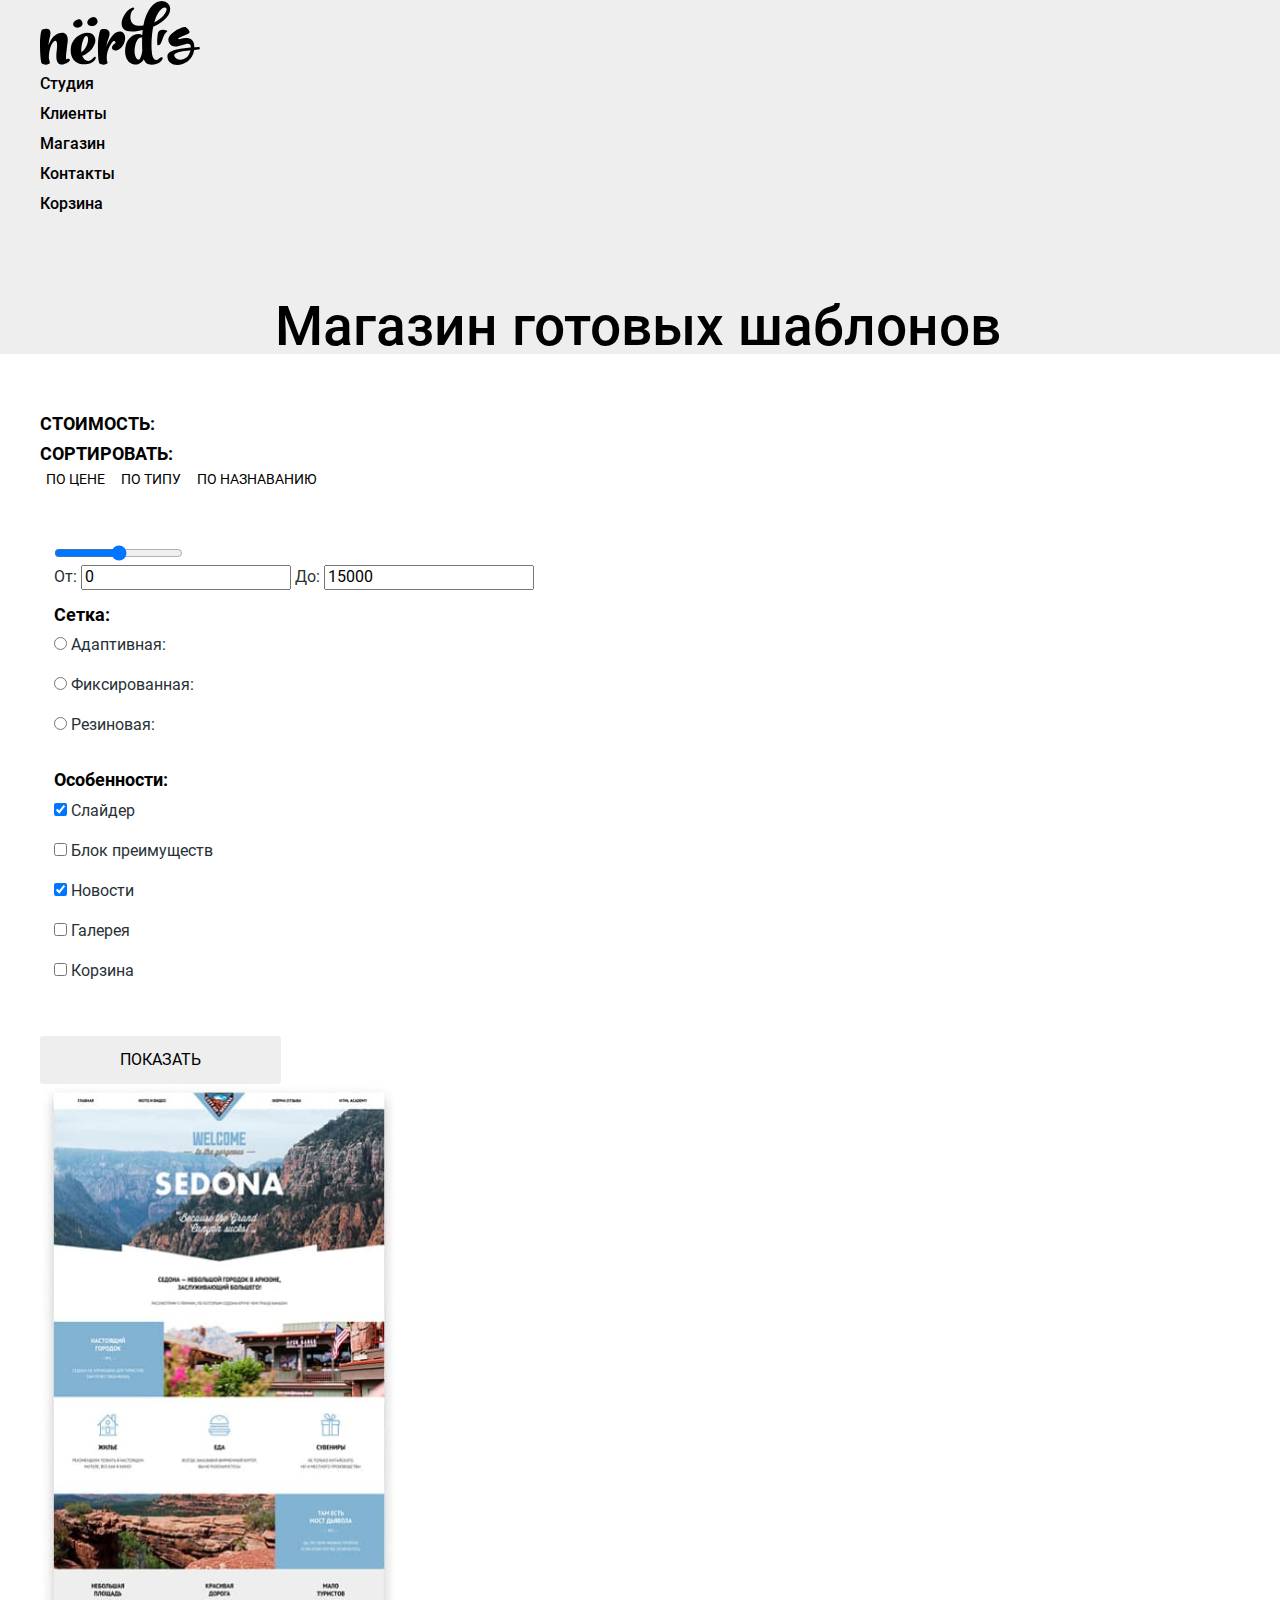
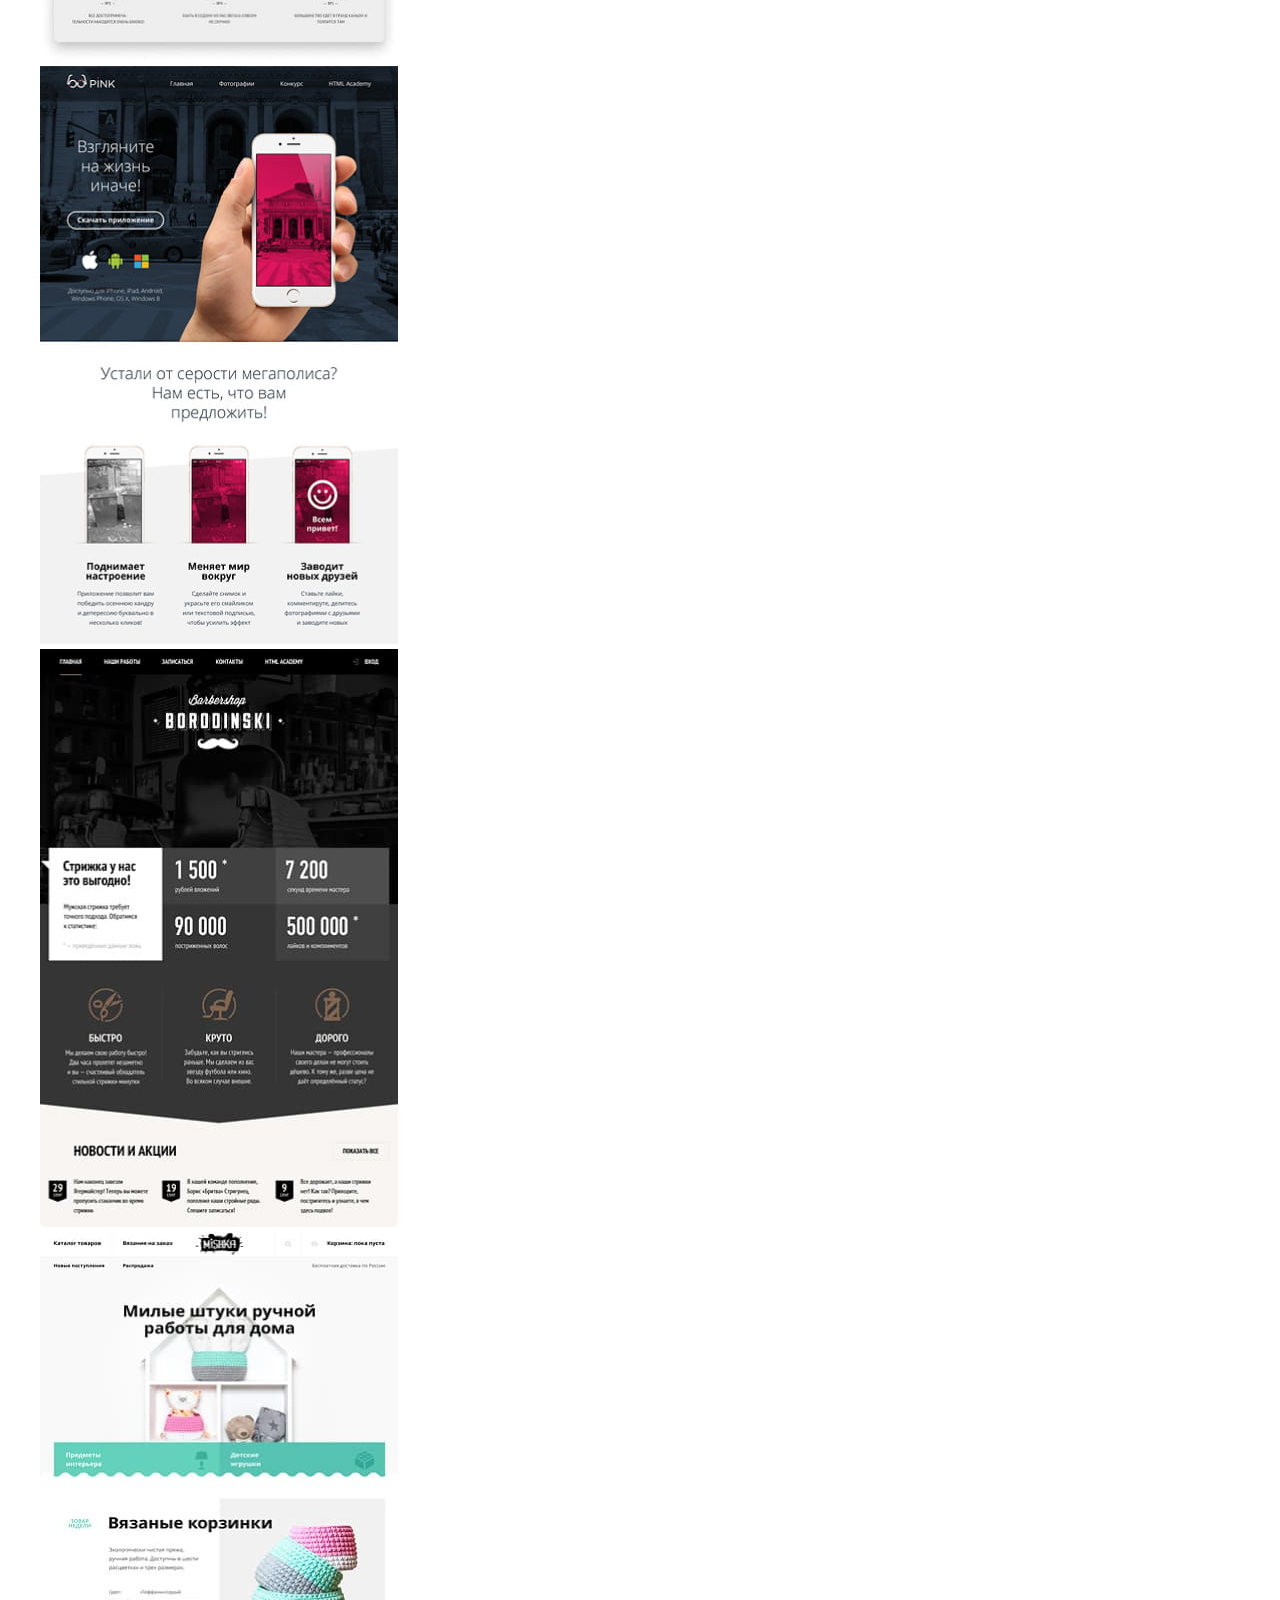
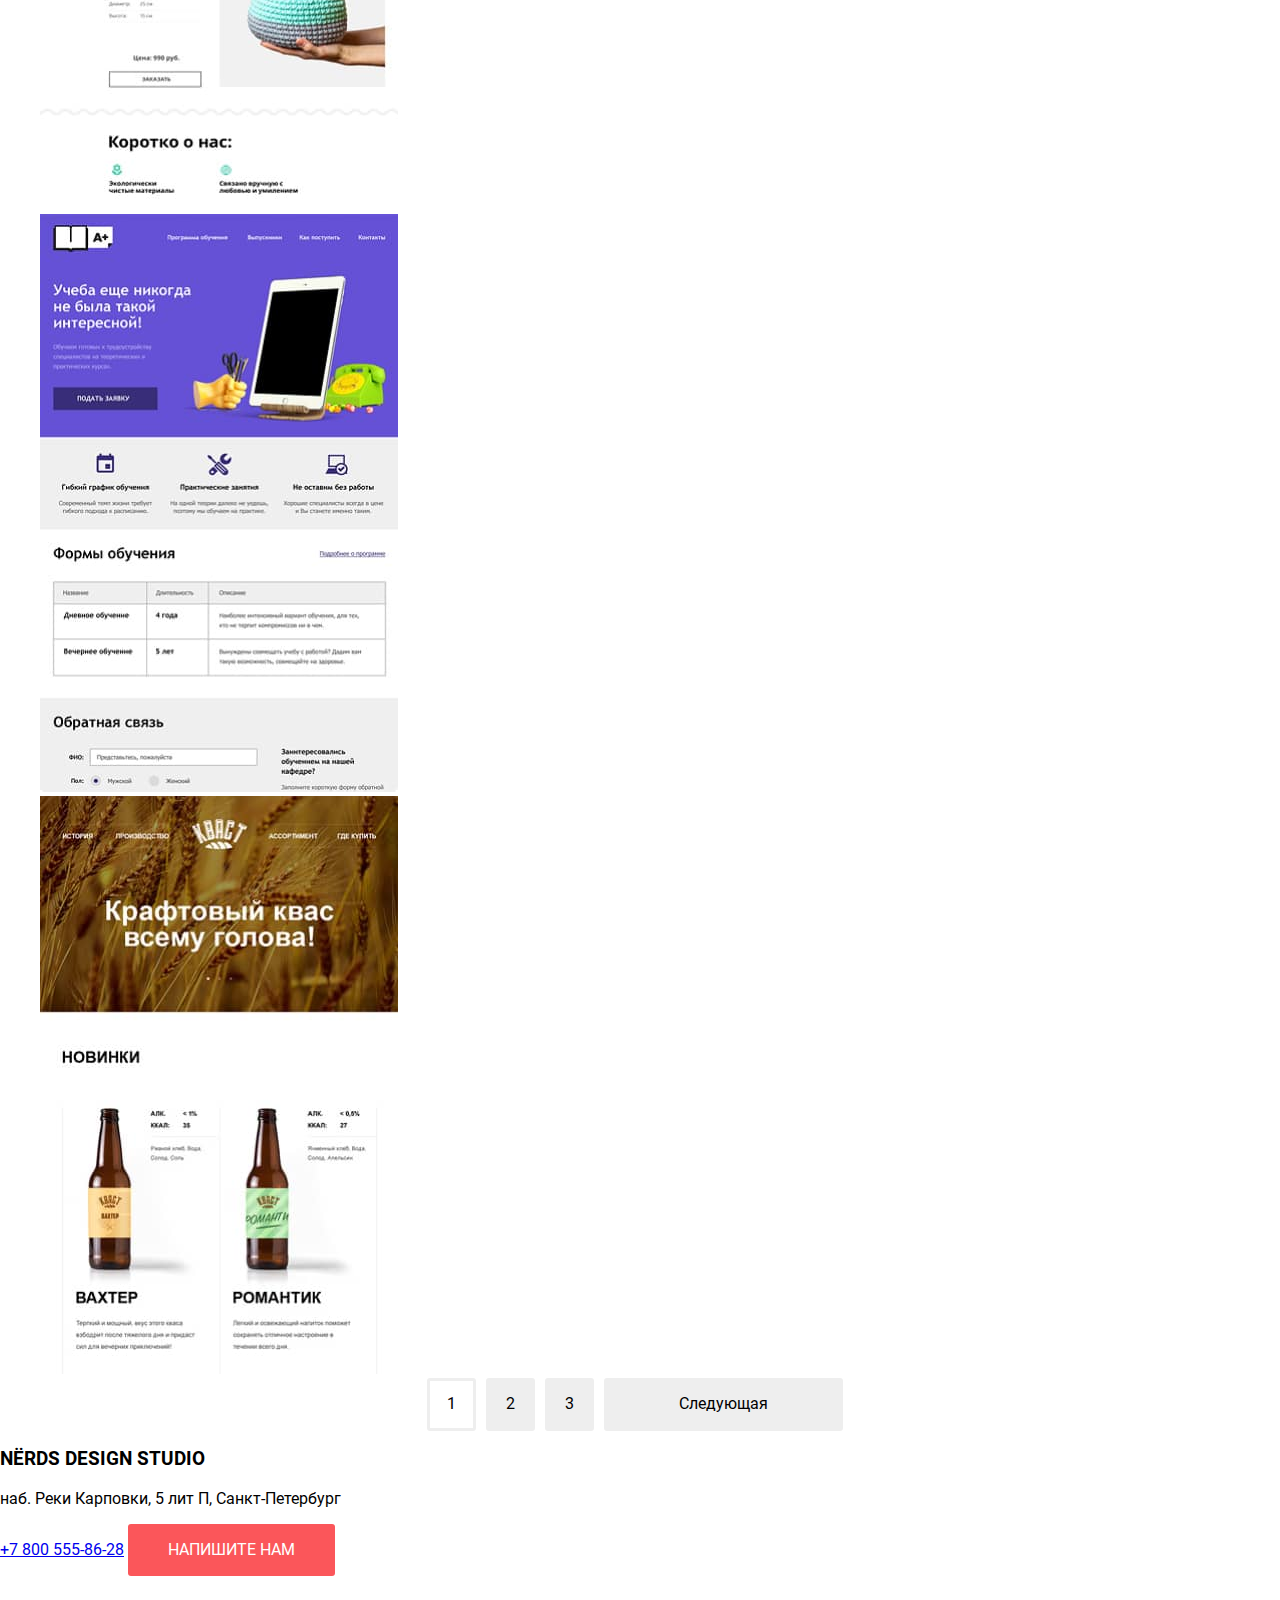
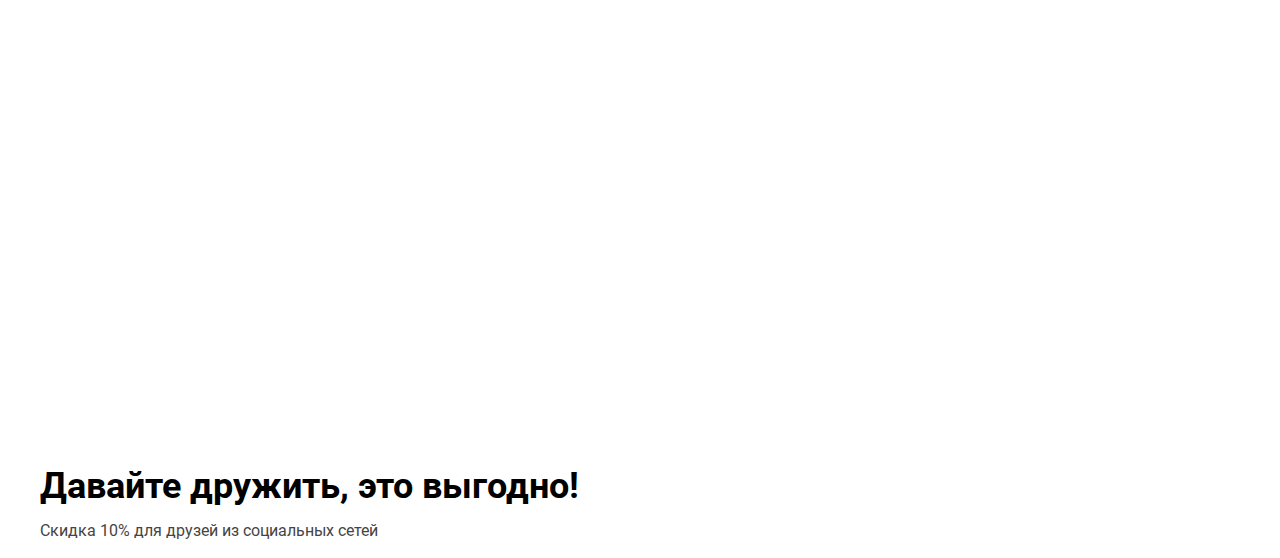
==== catalog.html @ 7209aca7 "коректировки v4.1 )))" ====
<!DOCTYPE html>
<html lang="ru" class="page">

<head>
  <meta charset="utf-8">
  <title>HTML Academy: Нёрдс</title>
  <link rel="icon" href="favicon.ico">
  <link rel="icon" href="favicon/icon.svg" type="image/svg+xml">
  <link rel="apple-touch-icon" href="favicon/favicon-180.png">
  <link rel="manifest" href="manifest.webmanifest">

  <link rel="preconnect" href="https://fonts.gstatic.com">
  <link rel="stylesheet" href="css/normalize.css">
  <link rel="stylesheet" href="css/style.css">
</head>

<body class="page-body">
  <header class="page-header">
    <section class="header-wrapper wrapper">
      <a href="index.html" class="header-logo"><img src="img/nerds-logo.svg" alt="Логотип Нердс" width="160"
          height="65"></a>
      <nav class="nav-wrapper">
        <ul class="nav-list">
          <li class="nav-item"><a href="#">Студия</a></li>
          <li class="nav-item"><a href="#">Клиенты</a></li>
          <li class="nav-item"><a href="#">Магазин</a></li>
          <li class="nav-item"><a href="#">Контакты</a></li>
        </ul>
      </nav>
      <a href="#" class="basket-link">Корзина</a>
    </section>

    <!--//!header-title-->
    <div class="header-title-wrapper">
      <h1 class="header-title">Магазин готовых шаблонов</h1>
    </div>
  </header>
  <main>
    <!--//!catalog-wrapper-->
    <div class="catalog-wrapper wrapper">
      <!--//!sort-header-wrapper-->
      <section class="sort-header-wrapper">
        <ul class="sort-header-list">
          <li class="sort-header-item">
            <h3 class="sort-filter-title filter-title">Стоимость:</h3>
          </li>
          <li class="sort-header-item">
            <h3 class="sort-filter-title">Сортировать:</h3>
          </li>
          <li class="sort-header-item">
          <li class="sort-header-item">
            <button type="button" class="sort-button">По цене</button>
            <button type="button" class="sort-button">По типу</button>
            <button type="button" class="sort-button">По назнаванию</button>
            <button class="button sort-button-down" type="button"></button>
            <button class="button sort-button-up" type="button"></button>
          </li>
          </li>
        </ul>
      </section>
      <!--//!sort-wrapper-->

      <section class="sort-wrapper">
        <form class="sort-form" action="https://echo.htmlacademy.ru" method="GET">
          <fieldset>
            <ul class="range-list">
              <li class="range-item">
                <label for="price-range-id"></label>
                <input type="range" name="price-range" id="price-range-id">
              </li>
              <li class="range-item">
                <div class="price-range-wrapper">
                  <label for="price-range-min">От:</label>
                  <input type="number" name="price-range" id="price-range-min" value="0">
                  <label for="price-range-max">До:</label>
                  <input type="number" name="price-range" id="price-range-max" value="15000">
                </div>
              </li>
            </ul>
          </fieldset>

          <fieldset>
            <legend class="filter-title">
              Сетка:
            </legend>
            <ul class="net-radio-list">
              <li class="net-radio-item">
                <input type="radio" name="radio-net" id="radio-adaptive">
                <label for="radio-adaptive">Адаптивная:</label>
              </li>
              <li class="net-radio-item">
                <input type="radio" name="radio-net" id="radio-fix">
                <label for="radio-fix">Фиксированная:</label>
              </li>
              <li class="net-radio-item">
                <input type="radio" name="radio-net" id="radio-gum">
                <label for="radio-gum">Резиновая:</label>
              </li>
            </ul>
          </fieldset>

          <fieldset>

            <legend class="filter-title">
              Особенности:
            </legend>

            <ul class="features-checkbox-list">
              <li class="features-checkbox-item">
                <input type="checkbox" name="checkbox-slider" id="checkbox-slider-id" checked>
                <label for="checkbox-slider-id">Слайдер</label>
              </li>
              <li class="features-checkbox-item">
                <input type="checkbox" name="checkbox-advantage" id="checkbox-advantage-id">
                <label for="checkbox-advantage-id">Блок преимуществ</label>
              </li>

              <li class="features-checkbox-item">
                <input type="checkbox" name="checkbox-news" id="checkbox-news-id" checked>
                <label for="checkbox-news-id">Новости</label>
              </li>
              <li class="features-checkbox-item">
                <input type="checkbox" name="checkbox-gallery" id="checkbox-gallery-id">
                <label for="checkbox-gallery-id">Галерея</label>
              </li>
              <li class="features-checkbox-item">
                <input type="checkbox" name="checkbox" id="checkbox-id">
                <label for="checkbox-id">Корзина</label>
              </li>
            </ul>
          </fieldset>

          <button type="submit" class="button button--gray view-button">Показать</button>

        </form>
      </section>
      <!--//!result-wrapper-->
      <section class="result-wrapper">
        <ul class="result-list">
          <li class="result-item"><a href="#" class="result-link"><img src="img/sedona-result-1.jpg" width="358"
                height="578" alt="Седона Сайт по бронированию"></a></li>
          <li class="result-item"><a href="#" class="result-link"><img src="img/pink-result-2.jpg" width="358"
                height="578" alt="Pink турагентство"></a></li>
          <li class="result-item"><a href="#" class="result-link"><img src="img/barbershop-result-3.jpg" width="358"
                height="578" alt="Бородинский Барбершоп"></a></li>
          <li class="result-item"><a href="#" class="result-link"><img src="img/mishka-result-4.jpg" width="358"
                height="578" alt="Mishka  вышивка"></a></li>
          <li class="result-item"><a href="#" class="result-link"><img src="img/learn-result-5.jpg" width="358"
                height="578" alt=" обучение"></a></li>
          <li class="result-item"><a href="#" class="result-link"><img src="img/kvas-result-6.jpg" width="358"
                height="578" alt="Ржаной квас"></a></li>
        </ul>
      </section>
      <!--//!page-wrapper-->
      <section class="page-wrapper">
        <ul class="page-list">
          <li class="page-item"><a class="page-link page-link--active">1</a></li>
          <li class="page-item"><a href="#" class="page-link">2</a></li>
          <li class="page-item"><a href="#" class="page-link">3</a></li>
          <li class="page-item"><a href="#" class="page-link page-link--next">Следующая</a></li>
        </ul>
      </section>
    </div>
  </main>
  <footer>
    <!--//!map-->
    <div class="map-wrapper">
      <div class="map-address">
        <h3 class="address-title">NЁRDS DESIGN STUDIO</h3>
        <p class="address-txt">наб. Реки Карповки, 5 лит П, Санкт-Петербург</p>
        <a href="tel:+78005558628">+7 800 555-86-28</a>
        <button class="button button--red address-button" type="button">Напишите нам</button>
      </div>
      <iframe
        src="https://www.google.com/maps/embed?pb=!1m16!1m12!1m3!1d800.282252974584!2d30.315123580084485!3d59.968447937525745!2m3!1f0!2f0!3f0!3m2!1i1024!2i768!4f13.1!2m1!1z0L3QsNCxLiDQoNC10LrQuCDQmtCw0YDQv9C-0LLQutC4LCDigKg1INC70LjRgiDQnywg0KHQsNC90LrRgi3Qn9C10YLQtdGA0LHRg9GA0LM!5e0!3m2!1sru!2skz!4v1621783456047!5m2!1sru!2skz"
        width="1920" height="416" style="border:0;" allowfullscreen="" loading="lazy"></iframe>
    </div>
    <!--//!copyright-->
    <section class="copyright-wrapper wrapper">
      <ul class="copyright-list">
        <li class="copyright-item"><a href="#"><img src="img/vk.svg" alt="Vkontakte"></a></li>
        <li class="copyright-item"><a href="#"><img src="img/facebook.svg" alt="facebook"></a></li>
        <li class="copyright-item"><a href="#"><img src="img/instagram.svg" alt="instagram"></a></li>
      </ul>
      <div class="copyright-txt-wrapper">
        <p class="copyright-title">Давайте дружить, это выгодно!</p>
        <p class="copyright-txt">Скидка 10% для друзей из социальных сетей</p>
      </div>
    </section>
  </footer>
</body>

</html>
---- css/style.css ----
/*! Font */
@font-face {
  font-family: "Roboto";
  src: local("Roboto"),
    local("Roboto"),
    url(/fonts/roboto.woff2) format(woff2),
    url(/fonts/roboto.woff) format(woff);
  font-weight: 400;
  font-style: normal;
}

@font-face {
  font-family: "Roboto";
  src: local("Roboto"),
    local("Roboto"),
    url(/fonts/robotomedium.woff2) format(woff2),
    url(/fonts/robotomedium.woff) format(woff);
  font-weight: 500;
  font-style: normal;
}

@font-face {
  font-family: "Roboto";
  src: local("Roboto"),
    local("Roboto"),
    url(/fonts/robotobold.woff2) format(woff2),
    url(/fonts/robotobold.woff) format(woff);
  font-weight: 700;
  font-style: normal;
}

/*!Root*/
:root {
  /*!Background-color*/
  --main-bg-color: #ffffff;
  --header-bg-color: #eeeeee;
  --icon-bg-color: #e1e1e1;

  /*!Button-color*/
  --button-red: #FB565A;
  --button-green: #00CA74;
  --button-yellow: #EFC849;

  /*!Text-color*/
  --txt-black: #000000;
  --txt-darkgray: #283136;
  --txt-gray: #444444;
  --txt-white: #ffffff;

  /*!Font-size*/
  --general-font-size: 16px;

  /* --font-size-xxs: 14px; */
  --font-size14: 14px;

  /* --font-size-xs: 18px; */
  --font-size18: 18px;

  --font-size24: 24px;
  /* --font-size-m: 24px; */


  --font-size30: 30px;
  /* --font-size-l: 30px; */

  /* --font-size-xl: 36px; */
  --font-size36: 36px;

  /* --font-size-xxl: 45px; */
  --font-size45: 45px;

  /* --font-size-xxxl: 55px; */
  --font-size55: 55px;

}



/*! Button */
.button {
  font-size: var(--general-font-size);
  line-height: 18px;
  border-radius: 3px;
  border: 0;
  cursor: pointer;
  text-transform: uppercase;
  color: var(--txt-white);
  padding: 17px 40px;
  display: inline-block;
  text-decoration: none;
}

.button--red {
  background-color: var(--button-red);

}

.button--yellow {
  background-color: var(--button-yellow);
}

.button--green {
  background-color: var(--button-green);
}

.button--gray {
  background-color: var(--header-bg-color);
  color: var(--txt-black);

}

.sort-button-wrapper {
  display: flex;
  padding: 10px 0;
}

.sort-button-down {
  border: none;
  padding: 0;
  margin: 0;
  background: transparent;
}

.sort-button-up {
  border: none;
  padding: 0;
  margin: 0;
  background: transparent;
}


.page {
  color: var(--txt-black);
  font-family: "Roboto", "Arial", sans-serif;
  background-color: var(--main-bg-color);
}

/*!body*/
.page-body {
  padding: 0;
  margin: 0;
  font-size: var(--general-font-size);
}

/*!Шапка*/
ul {
  padding: 0;
  margin: 0;
  list-style: none;
}

.wrapper {
  width: 1200px;
  margin: 0 auto;
  padding: 0 20px;
}

.page-header {
  background-color: var(--header-bg-color);
}

.nav-item a,
.basket-link {
  color: var(--txt-black);
  text-decoration: none;
  font-size: inherit;
  font-weight: 500;
  line-height: 30px;
}

.basket-link {
  position: relative;
}

.invisible-title {
  position: absolute;
  clip: rect(0 0 0 0);
  width: 1px;
  height: 1px;
  margin: -1px;
}

.slider-wrapper {
  margin: 0 0 80px 0;
}

.slider-title {
  width: 540px;
  margin: 0 0 25px 0;
  padding: 0;
  font-size: var(--font-size55);
  font-weight: 500;
}

.slider-txt {
  margin: 0;
  margin-bottom: 40px;
  color: var(--txt-darkgray);
  line-height: 24px;
  font-weight: 400;
}

/*!Service (Услуги)*/
.service-wrapper {
  margin-bottom: 80px;
}

.service-title {
  text-transform: uppercase;
  width: 180px;
  margin: 0 0 15px 0;
  padding: 25px 0 0 0;
  font-size: var(--font-size24);
  font-weight: 700;
  line-height: 30px;

}

.service-txt {

  line-height: 24px;
  width: 260px;
  margin: 0 0 30px 0;
}

.service-link {}

/*!About us (О нас)*/
.about-us-wrapper {
  margin: 0 0 75px 0;
}

.about-us-title {
  /* width: 650px; */
  font-size: var(--font-size45);
  font-weight: 500;
  line-height: 45px;
  padding: 70px 0 0 0;
  margin: 0 0 30px 0;
}

.about-us-txt {
  width: 645px;
  font-weight: 400;
  line-height: 24px;
  color: var(--txt-darkgray);
  margin: 0 0 40px 0;

}

.about-us-subtitle {
  color: var(--txt-darkgray);
  width: 305px;
  line-height: 24px;
  margin: 0 0 25px 0;
}

.about-us-list {
  padding: 0 0 0 30px;
}

.about-us-item {
  color: var(--txt-darkgray);
  line-height: 24px;
  margin: 0 0 30px 0;
  width: 400px;
}

.about-us-item:last-child {
  margin: 0 0 70px 0;
}

.about-us-img {
  margin: 0 0 35px 0;
}

.about-us-signin-txt {
  font-weight: 700;
  line-height: 24px;
  margin: 0 0 30px 0;
}

.about-us-signin-list dt {
  font-size: var(--font-size45);
  font-weight: 700;
  line-height: 64px;
  margin: 0 0 10px 0;
}

.about-us-signin-list dd {
  color: var(--txt-darkgray);
  font-size: inherit;
  line-height: 18px;
  width: 125px;
  padding: 0;
  margin: 0;

}

/*!Client (Клиенты)*/
.client-wrapper {
  margin-bottom: 80px;
}

/*!Map (Карта)*/

/*!write popup (Напишите нам)*/

/*! copyright */
.copyright-title {
  margin: 0 0 10px 0;
  width: 660px;
  font-size: var(--font-size36);
  line-height: 36px;
  font-weight: 700;
}

.copyright-txt {
  color: var(--txt-gray);
  line-height: 22px;
  font-weight: 400;
}

/*!Catalog.html*/
.header-title-wrapper {
  width: 730px;
  margin: 0 auto;
}

.header-title {
  font-size: var(--font-size55);
  line-height: 55px;
  font-weight: 500;
  margin: 0;
}

.sort-header-list {
  padding: 55px 0 0 0;
  margin: 0 0 50px 0;
  text-transform: uppercase;
}

.sort-filter-title {
  font-size: var(--font-size18);
  line-height: 30px;
  margin: 0;
}

.sort-button {
  border: none;
  background: transparent;
  text-transform: uppercase;
  font-size: var(--font-size14);
  line-height: 18px;
}

.price-range-wrapper {
  color: var(--txt-darkgray);
}

.sort-form fieldset {
  border: none;
}

.filter-title {
  font-size: var(--font-size18);
  line-height: 30px;
  font-weight: 700;

}

.net-radio-item,
.features-checkbox-item:last-child {
  margin-bottom: 45px;
}

.net-radio-item,
.features-checkbox-item {
  color: var(--txt-darkgray);
  font-weight: 400;
  line-height: 20px;
  margin-bottom: 20px;
}

.view-button {
  padding: 15px 80px;
}

.header-wrapper {
  margin-bottom: 80px;
}

.page-list {
  display: flex;
  justify-content: center;
}

.page-item {
  margin-right: 10px;
}

.page-link {
  display: flex;
  background-color: var(--header-bg-color);
  padding: 17px 20px;
  align-items: center;
  justify-content: center;
  text-decoration: none;
  color: var(--txt-black);
  border-radius: 3px;
}

.page-link--active {
  padding: 14px 17px;
  background-color: var(--main-bg-color);
  border: 3px solid var(--header-bg-color);
}

.page-link--next {
  padding: 17px 75px;
}
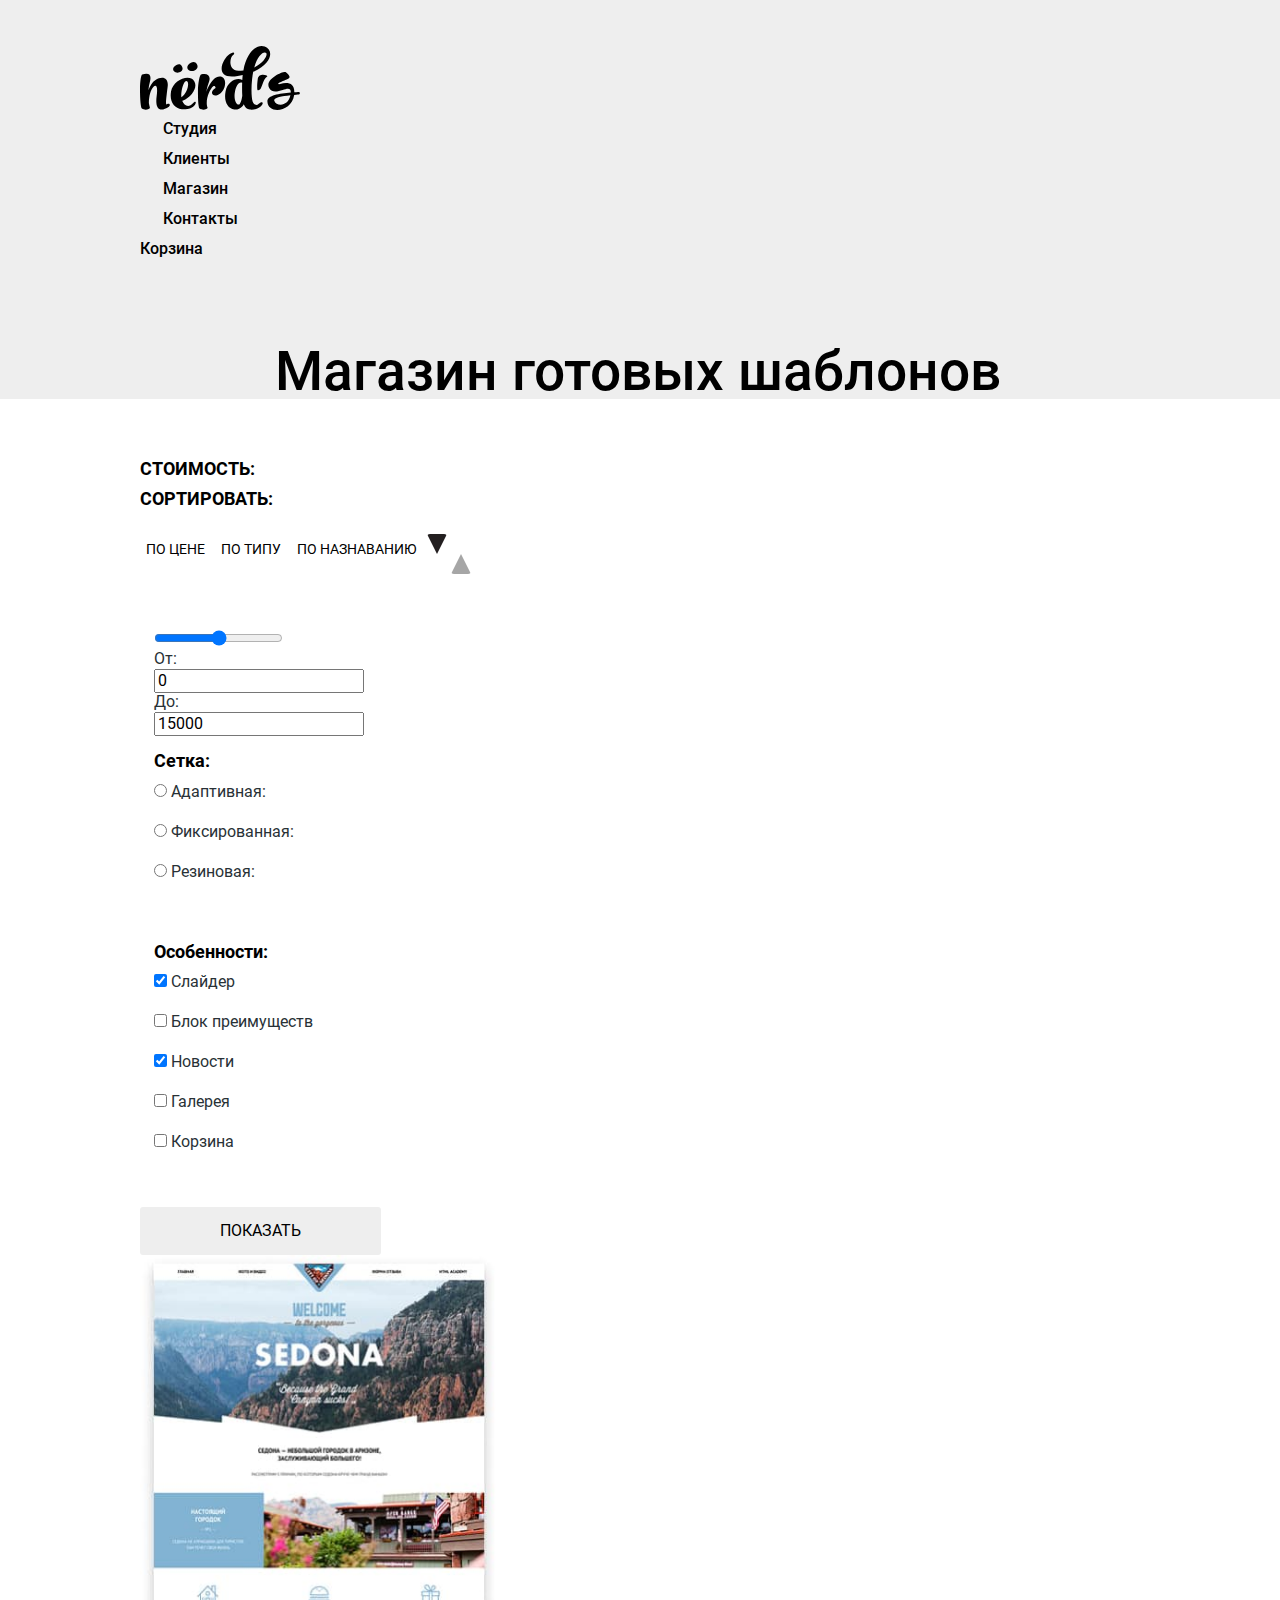
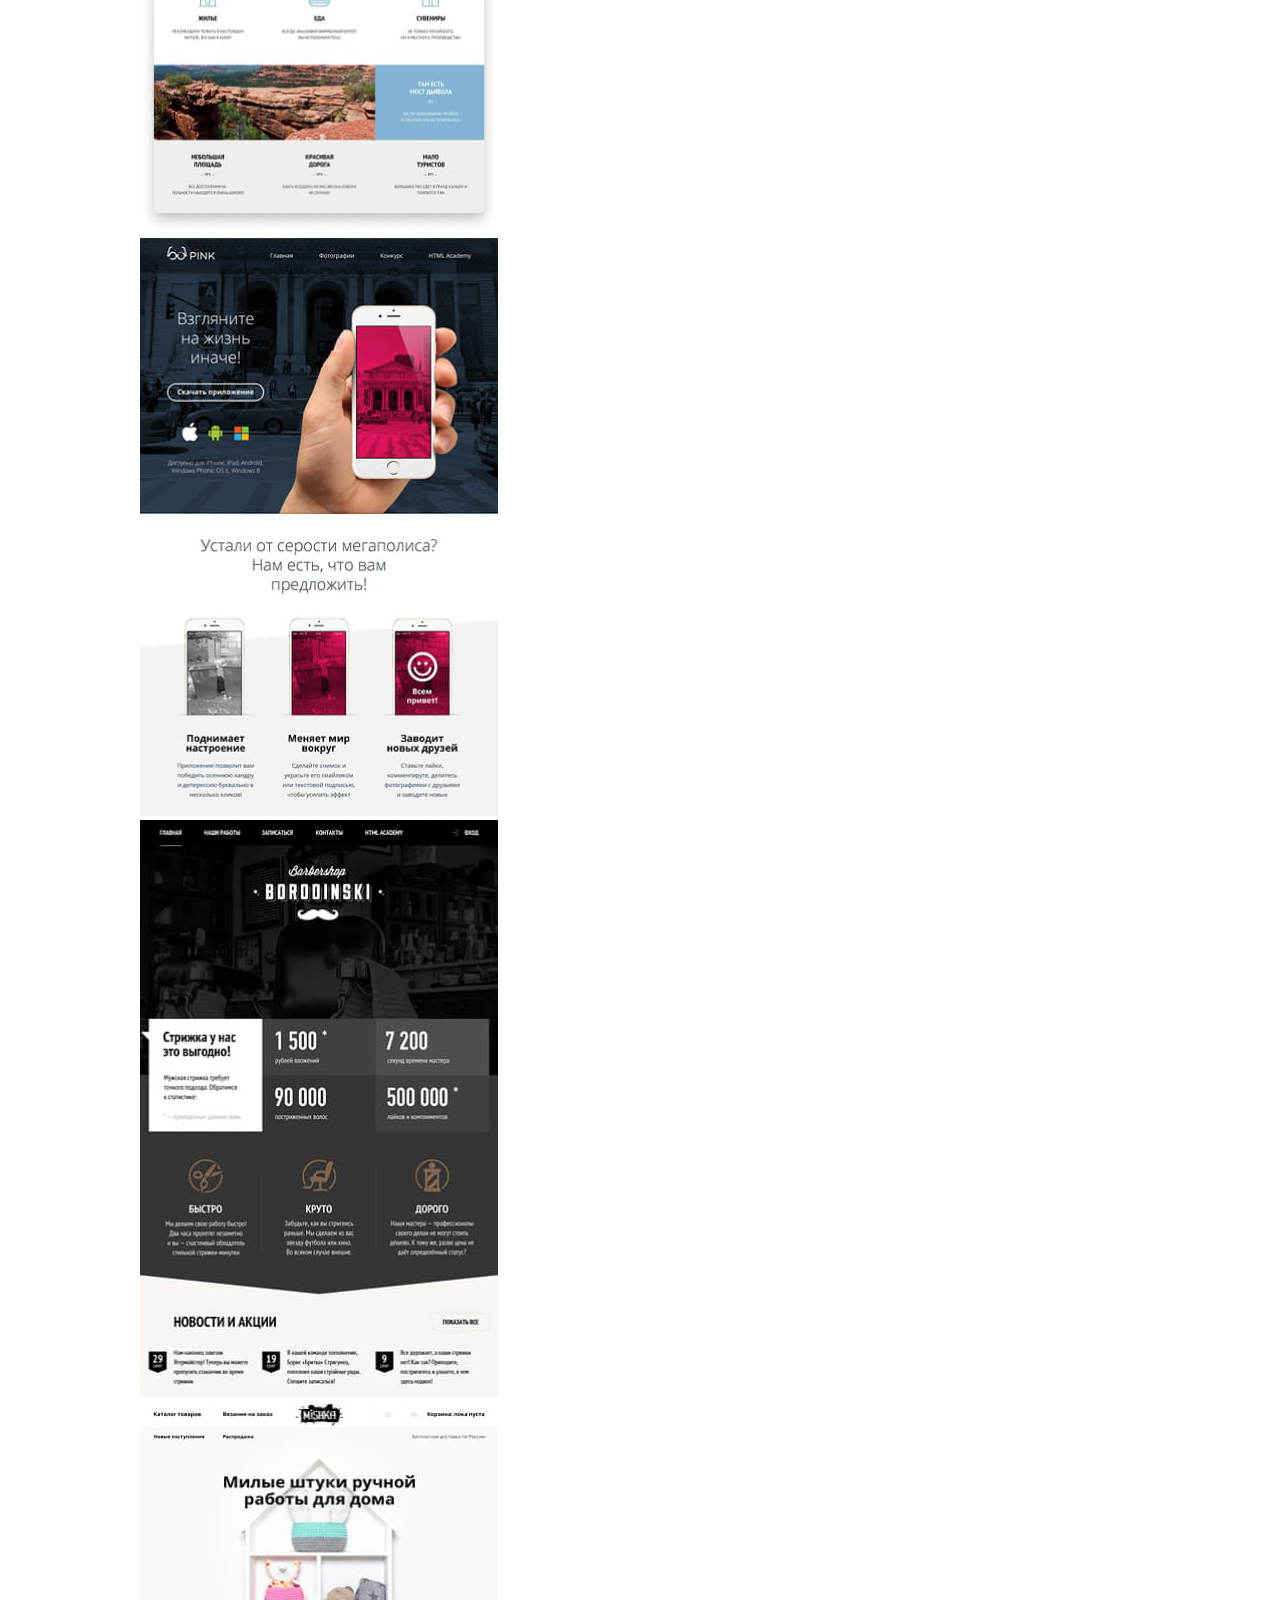
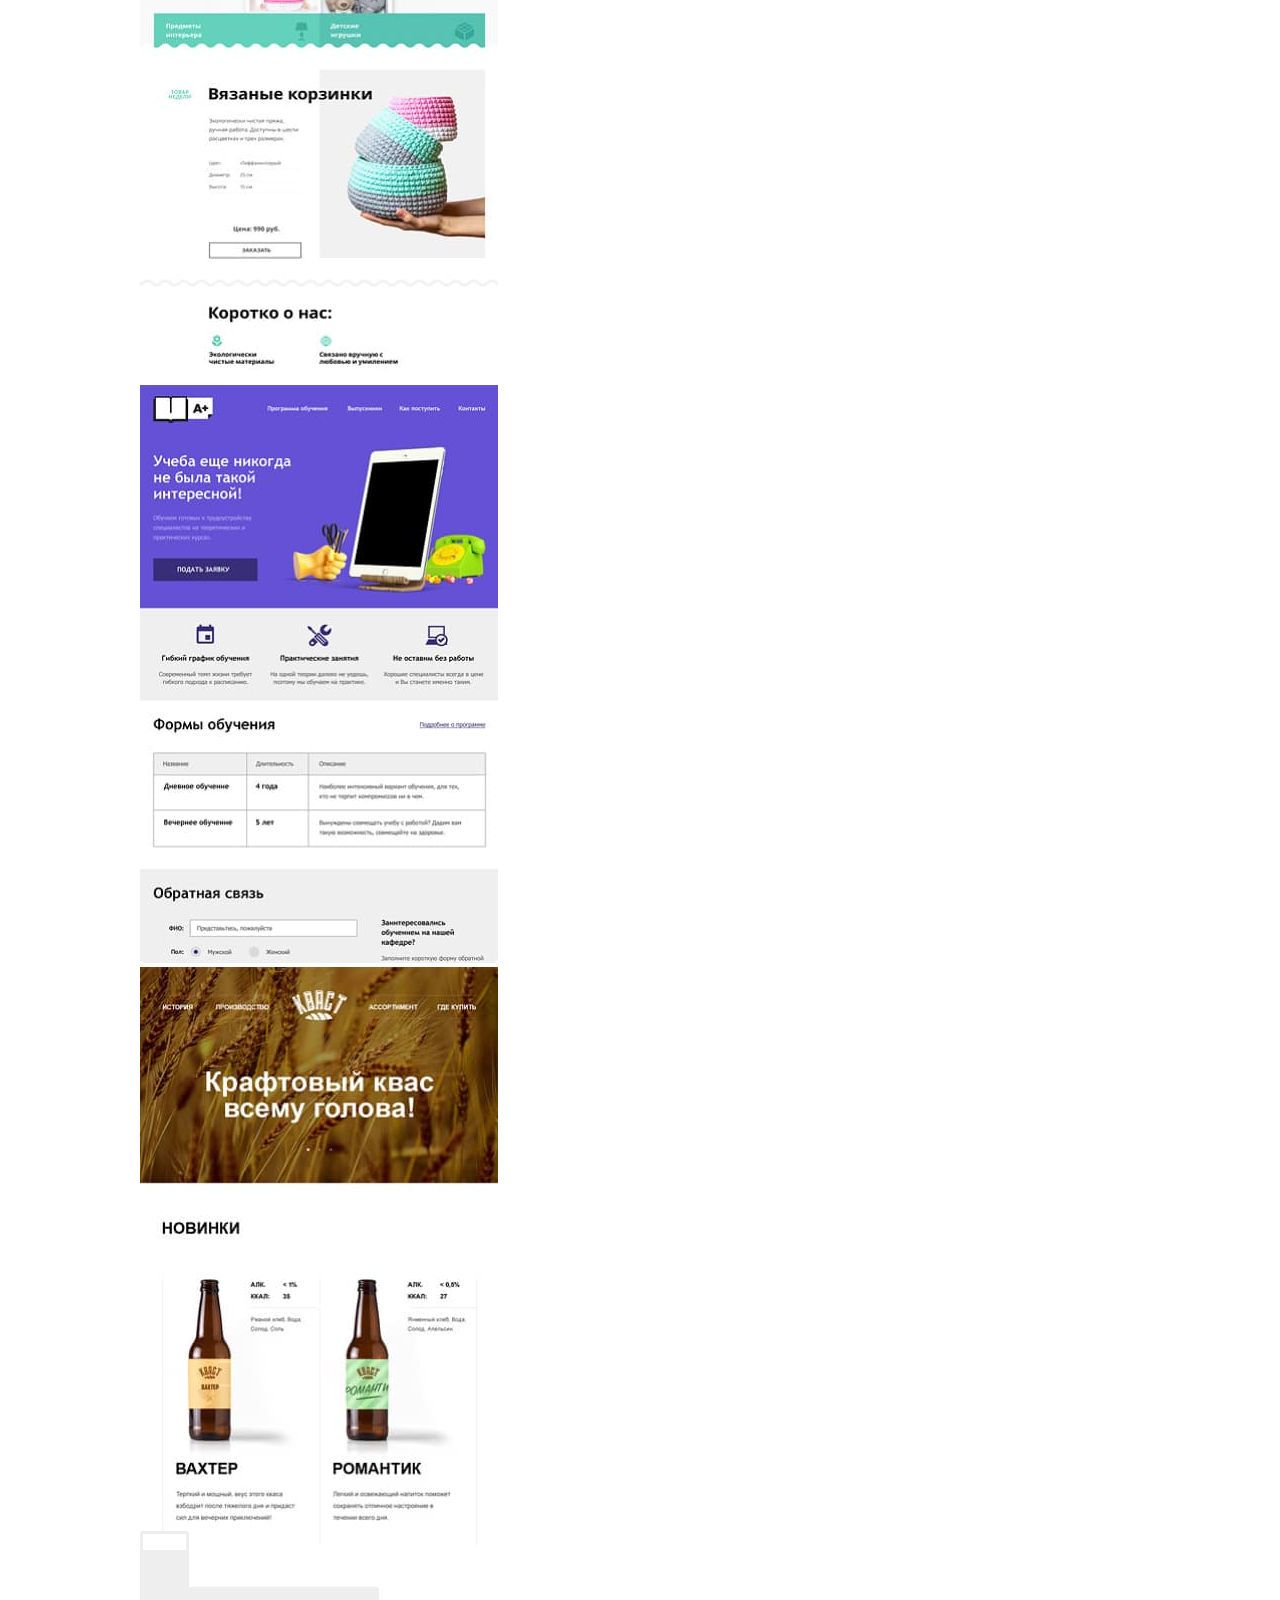
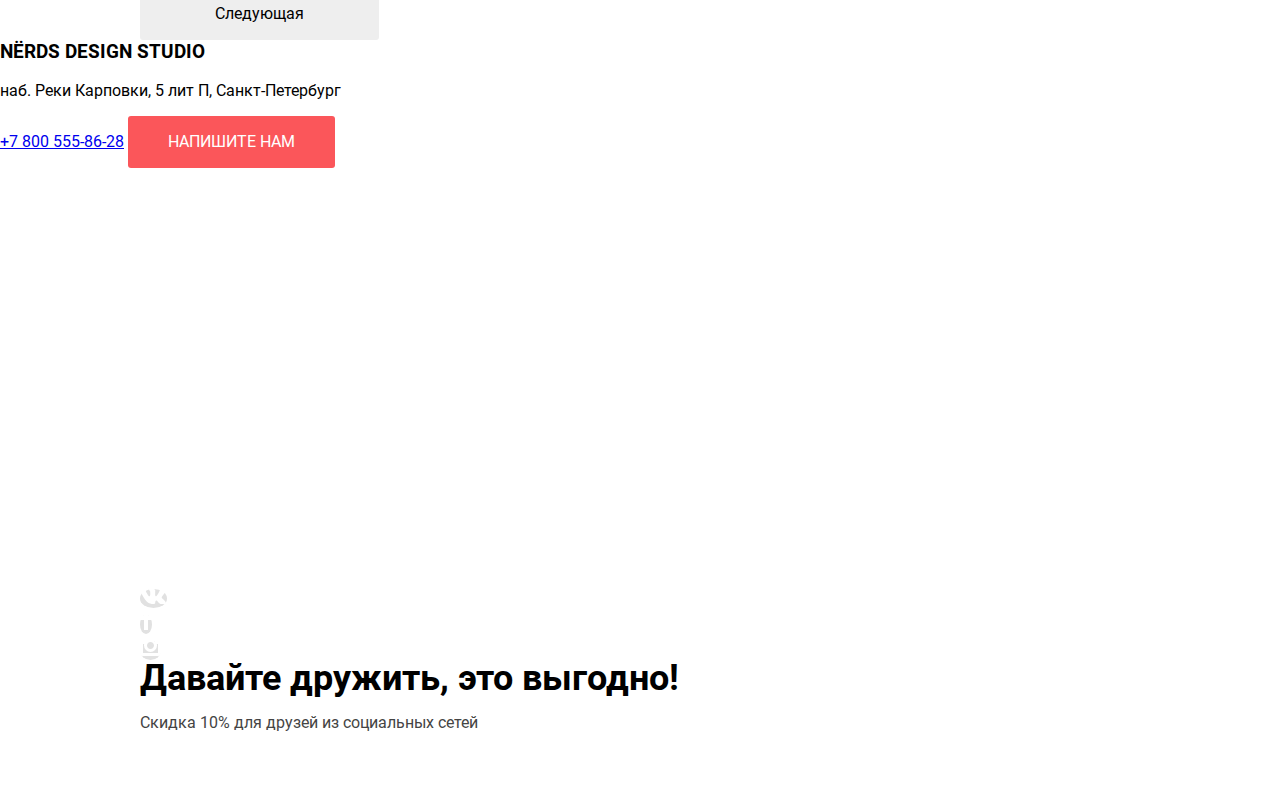
==== commit cbebdcb3: "Исправление HW v4.4 Внутренняя страница 📄" ====
--- a/catalog.html
+++ b/catalog.html
@@ -8,7 +8,6 @@
   <link rel="icon" href="favicon/icon.svg" type="image/svg+xml">
   <link rel="apple-touch-icon" href="favicon/favicon-180.png">
   <link rel="manifest" href="manifest.webmanifest">
-
   <link rel="preconnect" href="https://fonts.gstatic.com">
   <link rel="stylesheet" href="css/normalize.css">
   <link rel="stylesheet" href="css/style.css">
@@ -42,10 +41,10 @@
       <section class="sort-header-wrapper">
         <ul class="sort-header-list">
           <li class="sort-header-item">
-            <h3 class="sort-filter-title filter-title">Стоимость:</h3>
+            <h3 class="sort-title filter-title">Стоимость:</h3>
           </li>
           <li class="sort-header-item">
-            <h3 class="sort-filter-title">Сортировать:</h3>
+            <h3 class="sort-title assort-title">Сортировать:</h3>
           </li>
           <li class="sort-header-item">
           <li class="sort-header-item">
@@ -59,7 +58,7 @@
         </ul>
       </section>
       <!--//!sort-wrapper-->
-
+<div class="sort-result-wrapper">
       <section class="sort-wrapper">
         <form class="sort-form" action="https://echo.htmlacademy.ru" method="GET">
           <fieldset>
@@ -151,6 +150,7 @@
                 height="578" alt="Ржаной квас"></a></li>
         </ul>
       </section>
+    </div>
       <!--//!page-wrapper-->
       <section class="page-wrapper">
         <ul class="page-list">
--- a/css/style.css
+++ b/css/style.css
@@ -2,9 +2,9 @@
 @font-face {
   font-family: "Roboto";
   src: local("Roboto"),
-    local("Roboto"),
-    url(/fonts/roboto.woff2) format(woff2),
-    url(/fonts/roboto.woff) format(woff);
+  local("Roboto"),
+  url(/fonts/roboto.woff2) format(woff2),
+  url(/fonts/roboto.woff) format(woff);
   font-weight: 400;
   font-style: normal;
 }
@@ -12,9 +12,9 @@
 @font-face {
   font-family: "Roboto";
   src: local("Roboto"),
-    local("Roboto"),
-    url(/fonts/robotomedium.woff2) format(woff2),
-    url(/fonts/robotomedium.woff) format(woff);
+  local("Roboto"),
+  url(/fonts/robotomedium.woff2) format(woff2),
+  url(/fonts/robotomedium.woff) format(woff);
   font-weight: 500;
   font-style: normal;
 }
@@ -22,9 +22,9 @@
 @font-face {
   font-family: "Roboto";
   src: local("Roboto"),
-    local("Roboto"),
-    url(/fonts/robotobold.woff2) format(woff2),
-    url(/fonts/robotobold.woff) format(woff);
+  local("Roboto"),
+  url(/fonts/robotobold.woff2) format(woff2),
+  url(/fonts/robotobold.woff) format(woff);
   font-weight: 700;
   font-style: normal;
 }
@@ -35,6 +35,7 @@
   --main-bg-color: #ffffff;
   --header-bg-color: #eeeeee;
   --icon-bg-color: #e1e1e1;
+  --border-color: #D7DCDE;
 
   /*!Button-color*/
   --button-red: #FB565A;
@@ -49,32 +50,7 @@
 
   /*!Font-size*/
   --general-font-size: 16px;
-
-  /* --font-size-xxs: 14px; */
-  --font-size14: 14px;
-
-  /* --font-size-xs: 18px; */
-  --font-size18: 18px;
-
-  --font-size24: 24px;
-  /* --font-size-m: 24px; */
-
-
-  --font-size30: 30px;
-  /* --font-size-l: 30px; */
-
-  /* --font-size-xl: 36px; */
-  --font-size36: 36px;
-
-  /* --font-size-xxl: 45px; */
-  --font-size45: 45px;
-
-  /* --font-size-xxxl: 55px; */
-  --font-size55: 55px;
-
-}
-
-
+}
 
 /*! Button */
 .button {
@@ -82,7 +58,6 @@
   line-height: 18px;
   border-radius: 3px;
   border: 0;
-  cursor: pointer;
   text-transform: uppercase;
   color: var(--txt-white);
   padding: 17px 40px;
@@ -92,7 +67,6 @@
 
 .button--red {
   background-color: var(--button-red);
-
 }
 
 .button--yellow {
@@ -106,26 +80,30 @@
 .button--gray {
   background-color: var(--header-bg-color);
   color: var(--txt-black);
-
 }
 
 .sort-button-wrapper {
-  display: flex;
   padding: 10px 0;
 }
 
 .sort-button-down {
+  background: transparent;
   border: none;
   padding: 0;
   margin: 0;
-  background: transparent;
+  border-left: 10px solid transparent;
+  border-right: 10px solid transparent;
+  border-top: 20px solid #231F20;
 }
 
 .sort-button-up {
+  background: none;
   border: none;
   padding: 0;
   margin: 0;
-  background: transparent;
+  border-left: 10px solid transparent;
+  border-right: 10px solid transparent;
+  border-bottom: 20px solid #A6A6A6;
 }
 
 
@@ -150,12 +128,11 @@
 }
 
 .wrapper {
-  width: 1200px;
-  margin: 0 auto;
-  padding: 0 20px;
+  padding: 0 140px;
 }
 
 .page-header {
+  min-height: 345px;
   background-color: var(--header-bg-color);
 }
 
@@ -181,6 +158,7 @@
 }
 
 .slider-wrapper {
+  padding: 0 0 0 140px;
   margin: 0 0 80px 0;
 }
 
@@ -188,8 +166,12 @@
   width: 540px;
   margin: 0 0 25px 0;
   padding: 0;
-  font-size: var(--font-size55);
+  font-size: 55px;
   font-weight: 500;
+}
+
+.slider-txt-wrapper {
+  width: 400px;
 }
 
 .slider-txt {
@@ -210,33 +192,32 @@
   width: 180px;
   margin: 0 0 15px 0;
   padding: 25px 0 0 0;
-  font-size: var(--font-size24);
+  font-size: 24px;
   font-weight: 700;
   line-height: 30px;
-
 }
 
 .service-txt {
-
   line-height: 24px;
   width: 260px;
   margin: 0 0 30px 0;
 }
-
-.service-link {}
 
 /*!About us (О нас)*/
 .about-us-wrapper {
   margin: 0 0 75px 0;
+  padding-top: 70px;
 }
 
 .about-us-title {
-  /* width: 650px; */
-  font-size: var(--font-size45);
+  font-size: 45px;
   font-weight: 500;
   line-height: 45px;
-  padding: 70px 0 0 0;
   margin: 0 0 30px 0;
+}
+
+.about-us-txt-wrapper {
+  width: 650px;
 }
 
 .about-us-txt {
@@ -245,10 +226,10 @@
   line-height: 24px;
   color: var(--txt-darkgray);
   margin: 0 0 40px 0;
-
 }
 
 .about-us-subtitle {
+  font-size: var(--general-font-size);
   color: var(--txt-darkgray);
   width: 305px;
   line-height: 24px;
@@ -264,27 +245,49 @@
   line-height: 24px;
   margin: 0 0 30px 0;
   width: 400px;
+  position: relative;
+}
+
+.about-us-item::before {
+  position: absolute;
+  content: "";
+  top: 10px;
+  left: -35px;
+  width: 25px;
+  height: 2px;
+  background-color: var(--button-red);
 }
 
 .about-us-item:last-child {
   margin: 0 0 70px 0;
 }
 
+.about-us-stat {
+  width: 385px;
+}
+
 .about-us-img {
   margin: 0 0 35px 0;
 }
 
 .about-us-signin-txt {
+  text-align: center;
+  display: inline-block;
   font-weight: 700;
   line-height: 24px;
   margin: 0 0 30px 0;
+  width: 360px;
+}
+
+.about-us-signin-list {
+  margin: 0;
 }
 
 .about-us-signin-list dt {
-  font-size: var(--font-size45);
+  font-size: 45px;
   font-weight: 700;
   line-height: 64px;
-  margin: 0 0 10px 0;
+  margin: 0;
 }
 
 .about-us-signin-list dd {
@@ -294,23 +297,80 @@
   width: 125px;
   padding: 0;
   margin: 0;
-
+  grid-row: 2;
 }
 
 /*!Client (Клиенты)*/
 .client-wrapper {
+  padding-top: 60px;
   margin-bottom: 80px;
 }
-
 /*!Map (Карта)*/
 
 /*!write popup (Напишите нам)*/
+.write-wrapper-popup {
+  width: 960px;
+  min-height: 590px;
+}
+
+.write-wrapper-popup form {
+  padding: 65px 100px;
+}
+
+.write-wrapper-popup label {
+  line-height: 18px;
+  font-weight: 700;
+}
+
+.write-wrapper-popup input,
+.write-wrapper-popup textarea {
+  margin-top: 10px;
+  padding: 15px;
+  border: 2px solid var(--border-color);
+  resize: none;
+  border-radius: 3px;
+}
+
+.write-form-title {
+  margin: 0 0 35px 0;
+  font-size: 45px;
+  grid-column: 1/-1;
+}
+
+.write-textarea-title {
+  margin: 35px 0 0 0;
+  grid-column: 1/-1;
+}
+
+.write-form textarea {
+  grid-column: 1/-1;
+  margin-bottom: 45px;
+}
+
+.button-write {
+  width: 260px;
+}
 
 /*! copyright */
+.copyright-wrapper {
+  min-height: 220px;
+}
+
+.copyright-item {
+  margin-right: 10px;
+}
+
+.copyright-item a {
+  width: 81px;
+  height: 81px;
+  background-color: var(--icon-bg-color);
+  border-radius: 50%;
+}
+
 .copyright-title {
   margin: 0 0 10px 0;
   width: 660px;
-  font-size: var(--font-size36);
+  font-size: 36px;
   line-height: 36px;
   font-weight: 700;
 }
@@ -321,14 +381,14 @@
   font-weight: 400;
 }
 
-/*!Catalog.html*/
+/* !Catalog.html */
 .header-title-wrapper {
   width: 730px;
   margin: 0 auto;
 }
 
 .header-title {
-  font-size: var(--font-size55);
+  font-size: 55px;
   line-height: 55px;
   font-weight: 500;
   margin: 0;
@@ -339,23 +399,35 @@
   margin: 0 0 50px 0;
   text-transform: uppercase;
 }
-
-.sort-filter-title {
-  font-size: var(--font-size18);
+.sort-header-item:last-child {
+  padding-top: 20px;
+  width: 360px;
+}
+
+.sort-title {
+  font-size: 18px;
   line-height: 30px;
-  margin: 0;
+  margin: 0 0 0px 0;
 }
 
 .sort-button {
   border: none;
   background: transparent;
   text-transform: uppercase;
-  font-size: var(--font-size14);
+  font-size: 14px;
   line-height: 18px;
 }
 
 .price-range-wrapper {
   color: var(--txt-darkgray);
+}
+
+.assort-title {
+  width: 400px;
+}
+/*! Блок фильтра стоимости */
+.sort-wrapper {
+  width: 260px;
 }
 
 .sort-form fieldset {
@@ -363,17 +435,16 @@
 }
 
 .filter-title {
-  font-size: var(--font-size18);
+  font-size: 18px;
   line-height: 30px;
   font-weight: 700;
-
-}
-
-.net-radio-item,
-.features-checkbox-item:last-child {
+  width: 260px;
+}
+
+.features-checkbox-list,
+.net-radio-list {
   margin-bottom: 45px;
 }
-
 .net-radio-item,
 .features-checkbox-item {
   color: var(--txt-darkgray);
@@ -388,11 +459,17 @@
 
 .header-wrapper {
   margin-bottom: 80px;
-}
-
-.page-list {
-  display: flex;
-  justify-content: center;
+  padding: 45px 140px 0 140px;
+}
+
+.header-logo {
+  width: 160px;
+  height: 65px;
+}
+
+.nav-item {
+  flex: 1 1 auto;
+  margin: 0 22.5px;
 }
 
 .page-item {
@@ -400,11 +477,8 @@
 }
 
 .page-link {
-  display: flex;
   background-color: var(--header-bg-color);
   padding: 17px 20px;
-  align-items: center;
-  justify-content: center;
   text-decoration: none;
   color: var(--txt-black);
   border-radius: 3px;
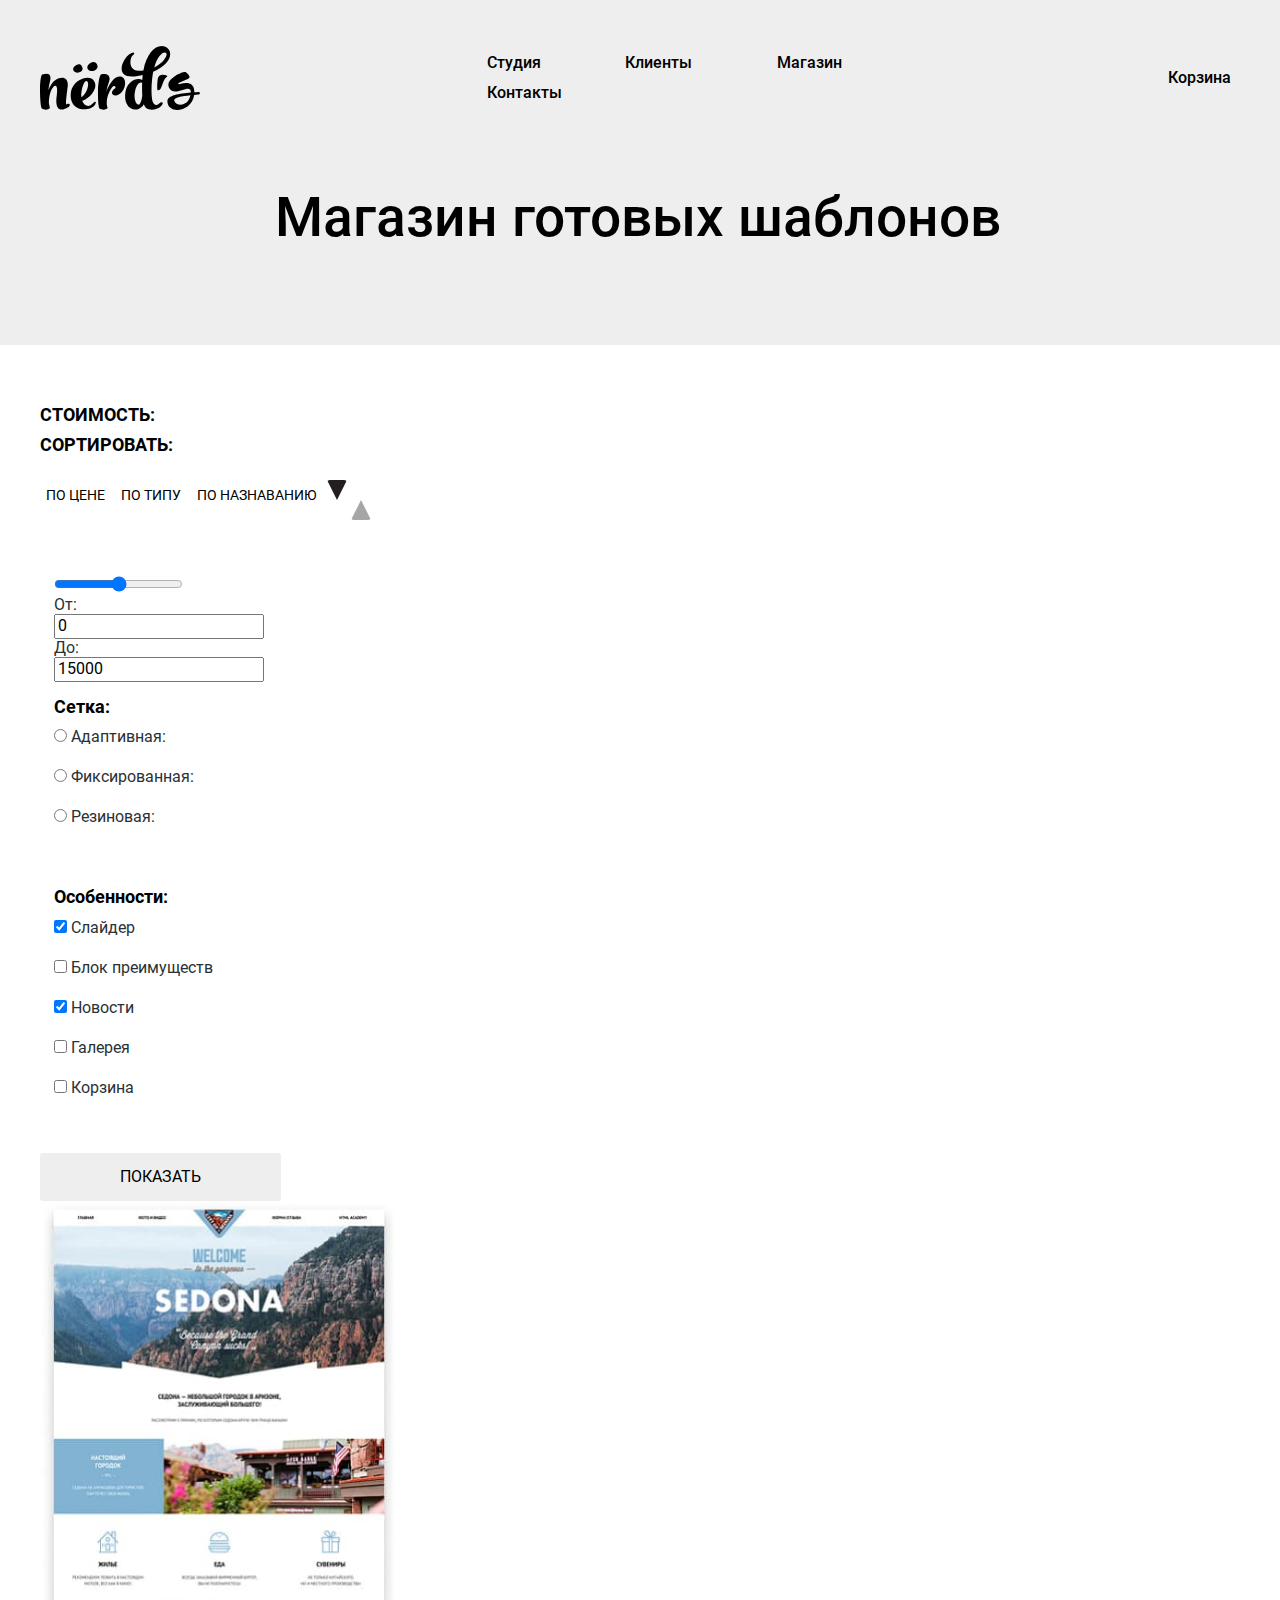
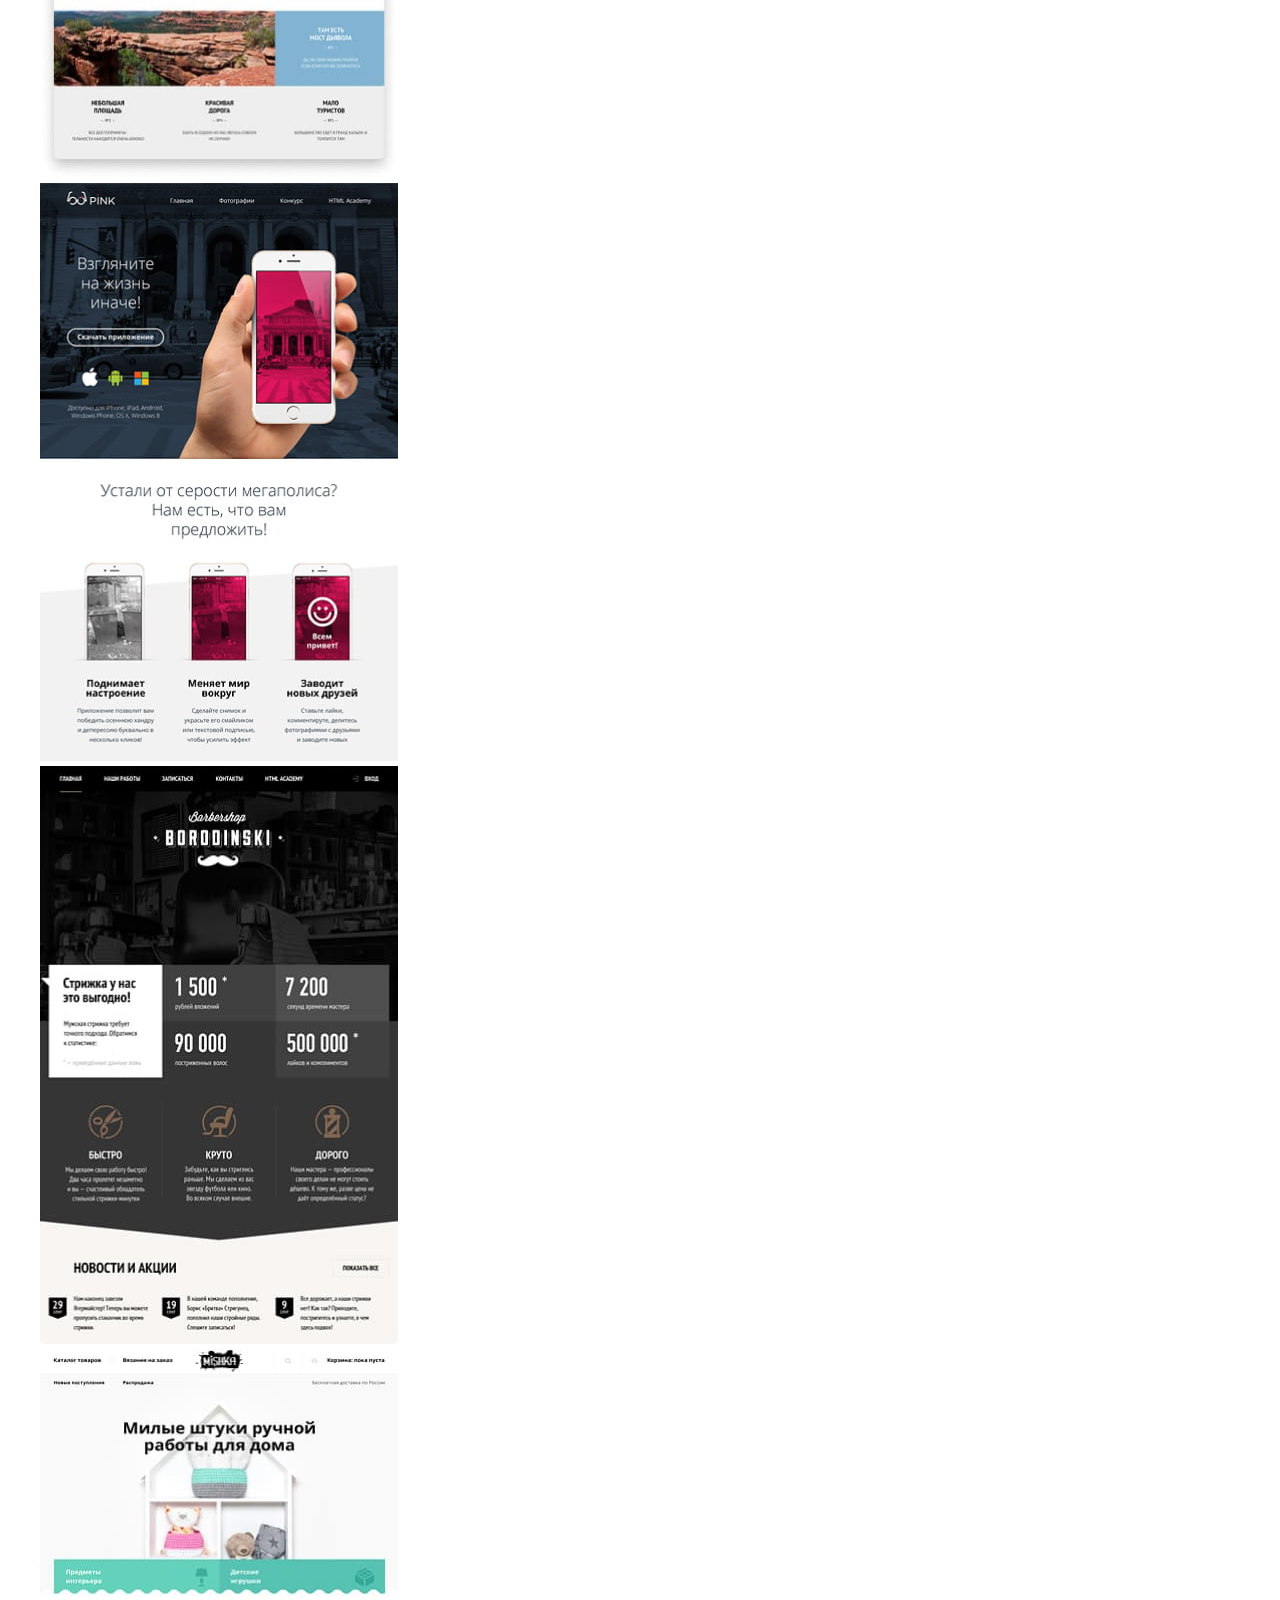
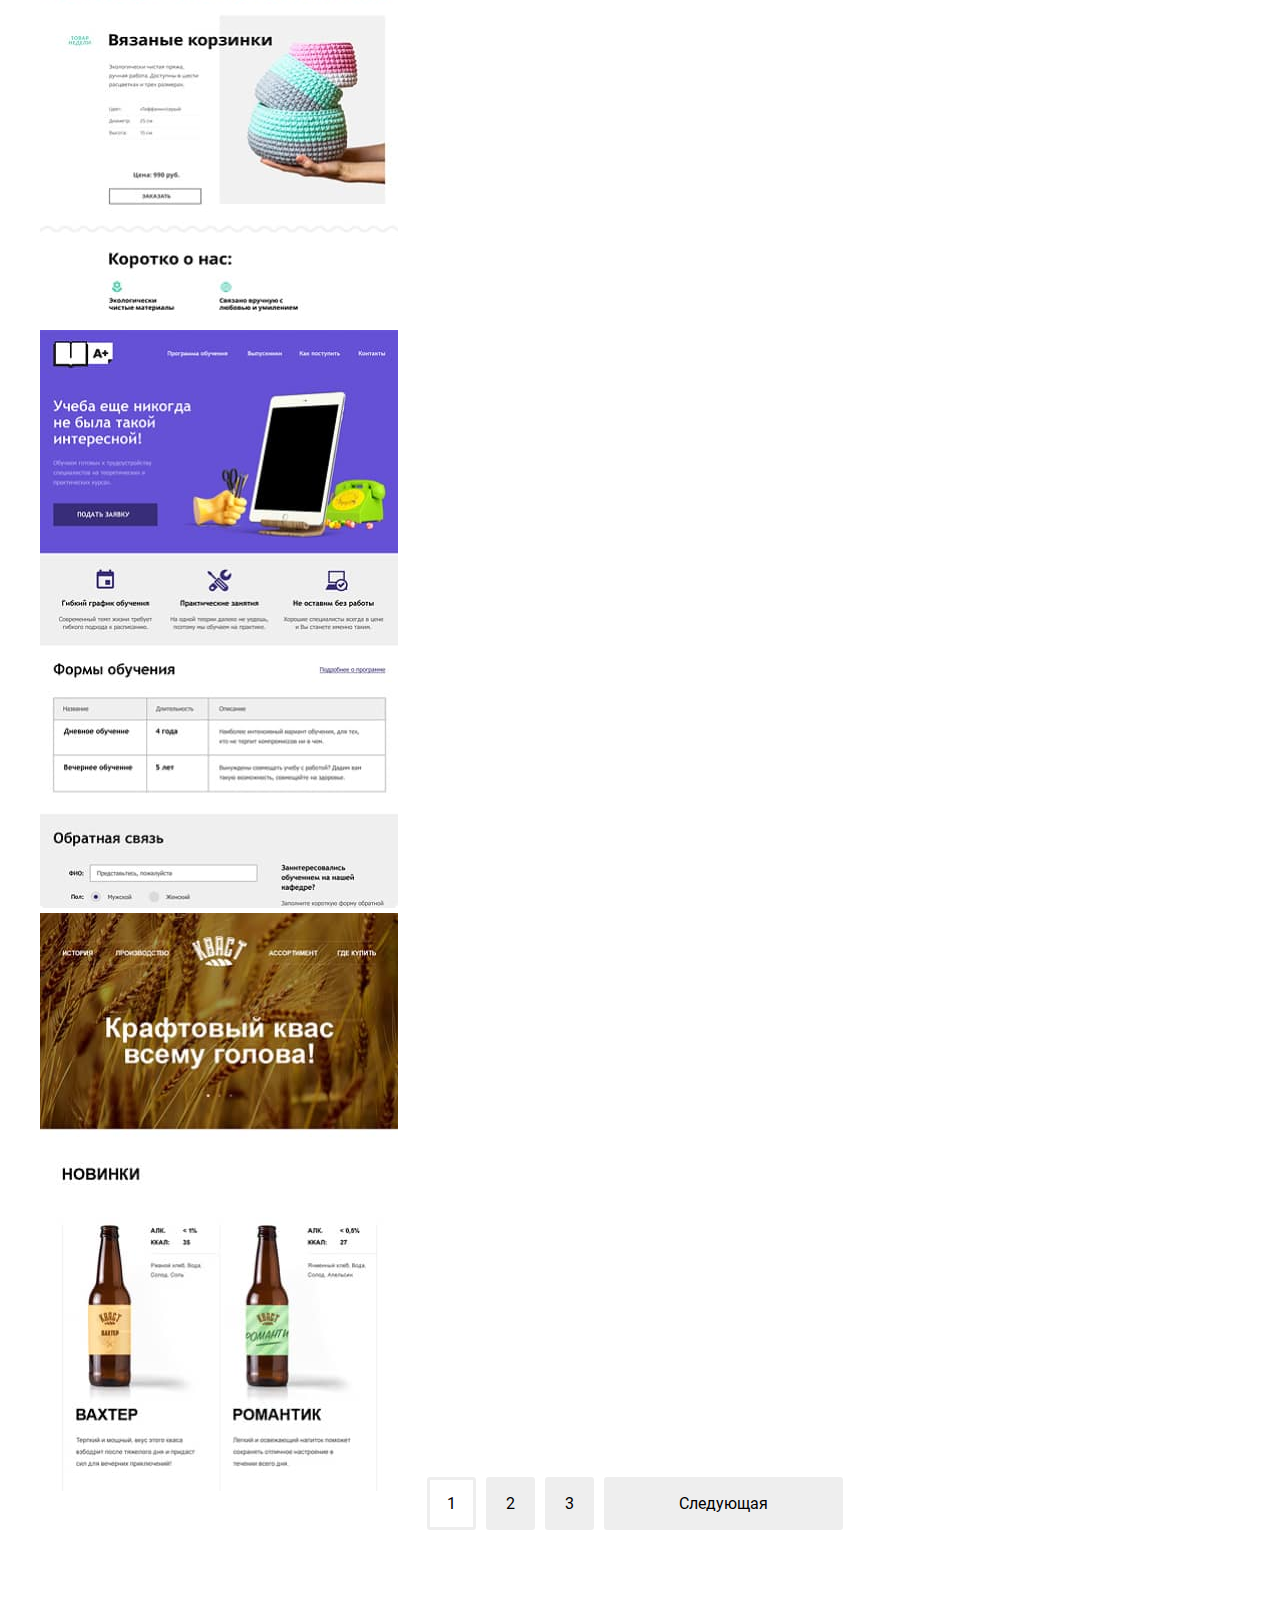
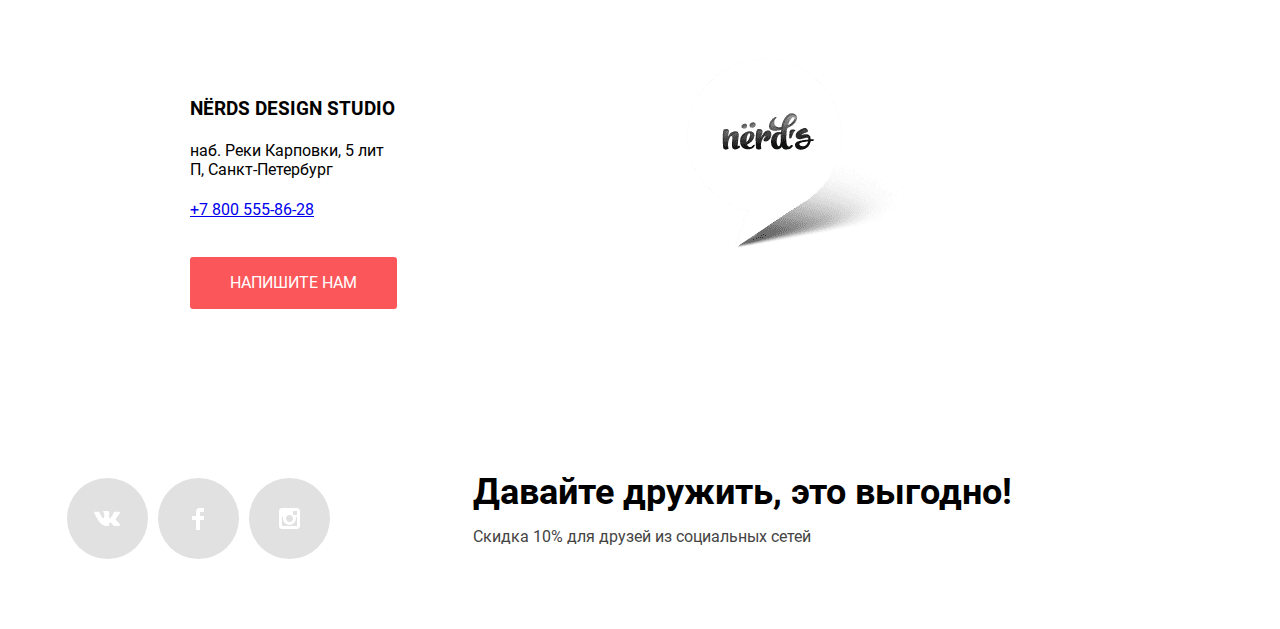
==== commit 05d2ccd6: "hw v5.3 Главная страница 📄" ====
--- a/catalog.html
+++ b/catalog.html
@@ -163,19 +163,20 @@
     </div>
   </main>
   <footer>
-    <!--//!map-->
-    <div class="map-wrapper">
+     <!--//!map-->
+     <section class="map-wrapper">
       <div class="map-address">
         <h3 class="address-title">NЁRDS DESIGN STUDIO</h3>
         <p class="address-txt">наб. Реки Карповки, 5 лит П, Санкт-Петербург</p>
         <a href="tel:+78005558628">+7 800 555-86-28</a>
         <button class="button button--red address-button" type="button">Напишите нам</button>
       </div>
-      <iframe
+      <img class="map-marker-img" width="231" height="190" src="img/map-marker-1.png" alt="Маркер на карте где мы находимся">
+      <iframe class="map-iframe"
         src="https://www.google.com/maps/embed?pb=!1m16!1m12!1m3!1d800.282252974584!2d30.315123580084485!3d59.968447937525745!2m3!1f0!2f0!3f0!3m2!1i1024!2i768!4f13.1!2m1!1z0L3QsNCxLiDQoNC10LrQuCDQmtCw0YDQv9C-0LLQutC4LCDigKg1INC70LjRgiDQnywg0KHQsNC90LrRgi3Qn9C10YLQtdGA0LHRg9GA0LM!5e0!3m2!1sru!2skz!4v1621783456047!5m2!1sru!2skz"
         width="1920" height="416" style="border:0;" allowfullscreen="" loading="lazy"></iframe>
-    </div>
-    <!--//!copyright-->
+    </section>
+     <!--//!copyright-->
     <section class="copyright-wrapper wrapper">
       <ul class="copyright-list">
         <li class="copyright-item"><a href="#"><img src="img/vk.svg" alt="Vkontakte"></a></li>
--- a/css/style.css
+++ b/css/style.css
@@ -83,6 +83,7 @@
 }
 
 .sort-button-wrapper {
+  display: flex;
   padding: 10px 0;
 }
 
@@ -128,7 +129,8 @@
 }
 
 .wrapper {
-  padding: 0 140px;
+  width: 1200px;
+  margin: 0 auto;
 }
 
 .page-header {
@@ -146,10 +148,12 @@
 }
 
 .basket-link {
+  /* margin-left: 285px; */
+  width: 72px;
   position: relative;
 }
 
-.invisible-title {
+.visually-hidden {
   position: absolute;
   clip: rect(0 0 0 0);
   width: 1px;
@@ -158,8 +162,10 @@
 }
 
 .slider-wrapper {
-  padding: 0 0 0 140px;
-  margin: 0 0 80px 0;
+  display: flex;
+  flex-wrap: wrap;
+  justify-content: space-between;
+  margin-bottom: 80px;
 }
 
 .slider-title {
@@ -187,6 +193,12 @@
   margin-bottom: 80px;
 }
 
+.service-list {
+  display: grid;
+  grid-template-columns: repeat(auto-fit, minmax(300px, 300px));
+  gap: 100px;
+}
+
 .service-title {
   text-transform: uppercase;
   width: 180px;
@@ -203,10 +215,15 @@
   margin: 0 0 30px 0;
 }
 
+.service-link {}
+
 /*!About us (О нас)*/
 .about-us-wrapper {
-  margin: 0 0 75px 0;
+  display: flex;
+  flex-wrap: wrap;
+  margin-bottom: 75px;
   padding-top: 70px;
+  justify-content: space-between;
 }
 
 .about-us-title {
@@ -281,6 +298,10 @@
 
 .about-us-signin-list {
   margin: 0;
+  display: grid;
+  grid-template-columns: repeat(auto-fit, minmax(120px, 120px));
+  row-gap: 10px;
+  column-gap: 20px;
 }
 
 .about-us-signin-list dt {
@@ -305,8 +326,50 @@
   padding-top: 60px;
   margin-bottom: 80px;
 }
+
+.client-list {
+  display: flex;
+  flex-wrap: wrap;
+  justify-content: space-between;
+}
+
+.client-item {}
+
 /*!Map (Карта)*/
-
+.map-wrapper {
+  position: relative;
+}
+.map-address {
+  box-sizing: border-box;
+  width: 320px;
+  height: 310px;
+  padding-top:50px;
+  padding-left: 50px;
+  padding-right: 50px;
+  background: var(--main-bg-color);
+  position: absolute;
+  z-index: 10;
+  bottom: 50px;
+  left: 140px;
+}
+.address-title {
+  margin: 0;
+  margin-bottom: 22px;
+}
+.address-txt {
+  width: 200px;
+  margin: 0;
+  margin-bottom: 22px;
+}
+.address-button {
+  margin: 0;
+  margin-top: 37px;
+}
+.map-marker-img {
+  position: absolute;
+  top: 70px;
+  right: 362px;
+}
 /*!write popup (Напишите нам)*/
 .write-wrapper-popup {
   width: 960px;
@@ -315,11 +378,16 @@
 
 .write-wrapper-popup form {
   padding: 65px 100px;
+  display: grid;
+  grid-template-columns: 1fr 1fr;
+  column-gap: 40px;
 }
 
 .write-wrapper-popup label {
   line-height: 18px;
   font-weight: 700;
+  display: flex;
+  flex-direction: column;
 }
 
 .write-wrapper-popup input,
@@ -353,16 +421,30 @@
 
 /*! copyright */
 .copyright-wrapper {
+  margin: 0;
   min-height: 220px;
+  display: flex;
+  justify-content: space-around;
+  align-items: center;
+}
+
+.copyright-list {
+  display: flex;
 }
 
 .copyright-item {
+  display: flex;
+  align-items: center;
+  justify-content: center;
   margin-right: 10px;
 }
 
 .copyright-item a {
   width: 81px;
   height: 81px;
+  display: flex;
+  align-items: center;
+  justify-content: center;
   background-color: var(--icon-bg-color);
   border-radius: 50%;
 }
@@ -393,7 +475,6 @@
   font-weight: 500;
   margin: 0;
 }
-
 .sort-header-list {
   padding: 55px 0 0 0;
   margin: 0 0 50px 0;
@@ -458,18 +539,35 @@
 }
 
 .header-wrapper {
+  display: flex;
+  flex-wrap: wrap;
+  align-items: center;
+  justify-content: space-between;
   margin-bottom: 80px;
-  padding: 45px 140px 0 140px;
+  padding: 45px 0 0 0;
 }
 
 .header-logo {
   width: 160px;
   height: 65px;
-}
-
+  /* margin-right: 200px; */
+}
+.nav-wrapper {
+  width: 440px;
+}
+.nav-list {
+  display: flex;
+  flex-wrap: wrap;
+}
 .nav-item {
   flex: 1 1 auto;
   margin: 0 22.5px;
+}
+
+.page-list {
+  display: flex;
+  justify-content: center;
+  margin-bottom: 75px;
 }
 
 .page-item {
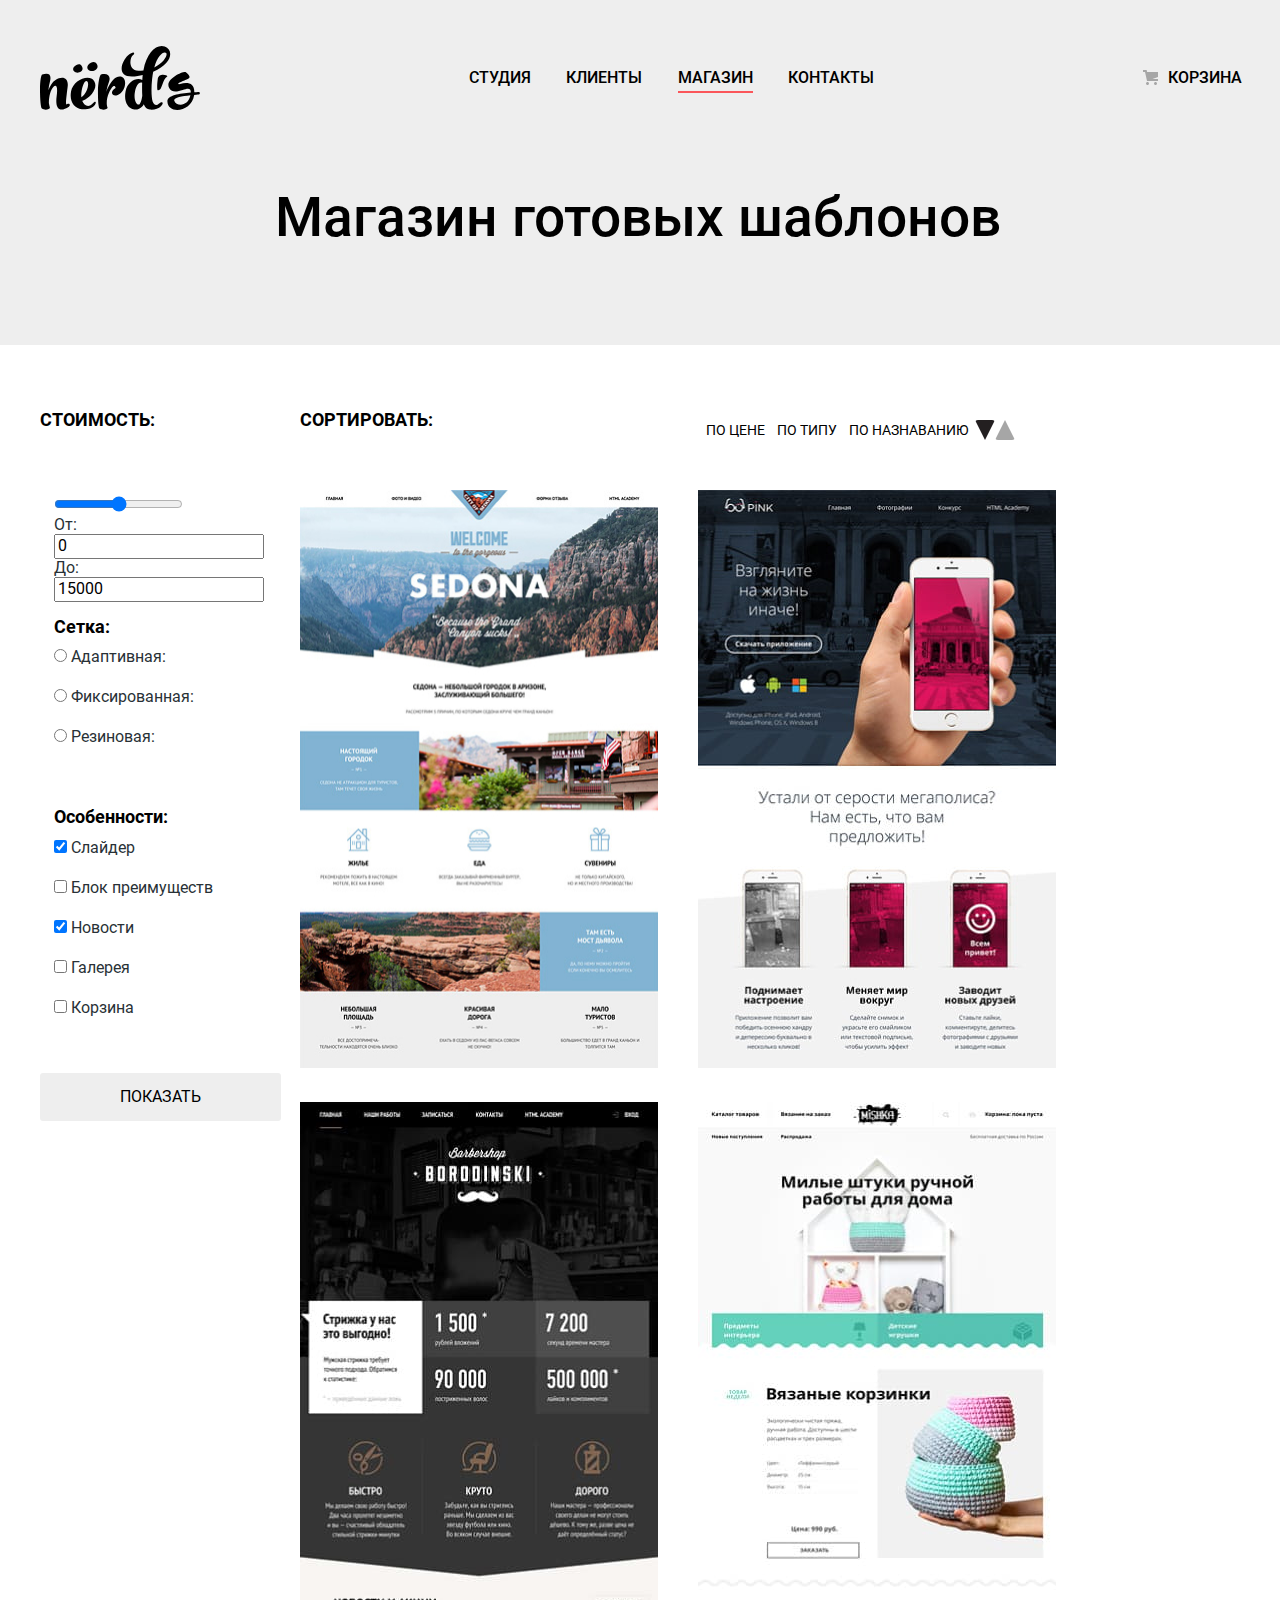
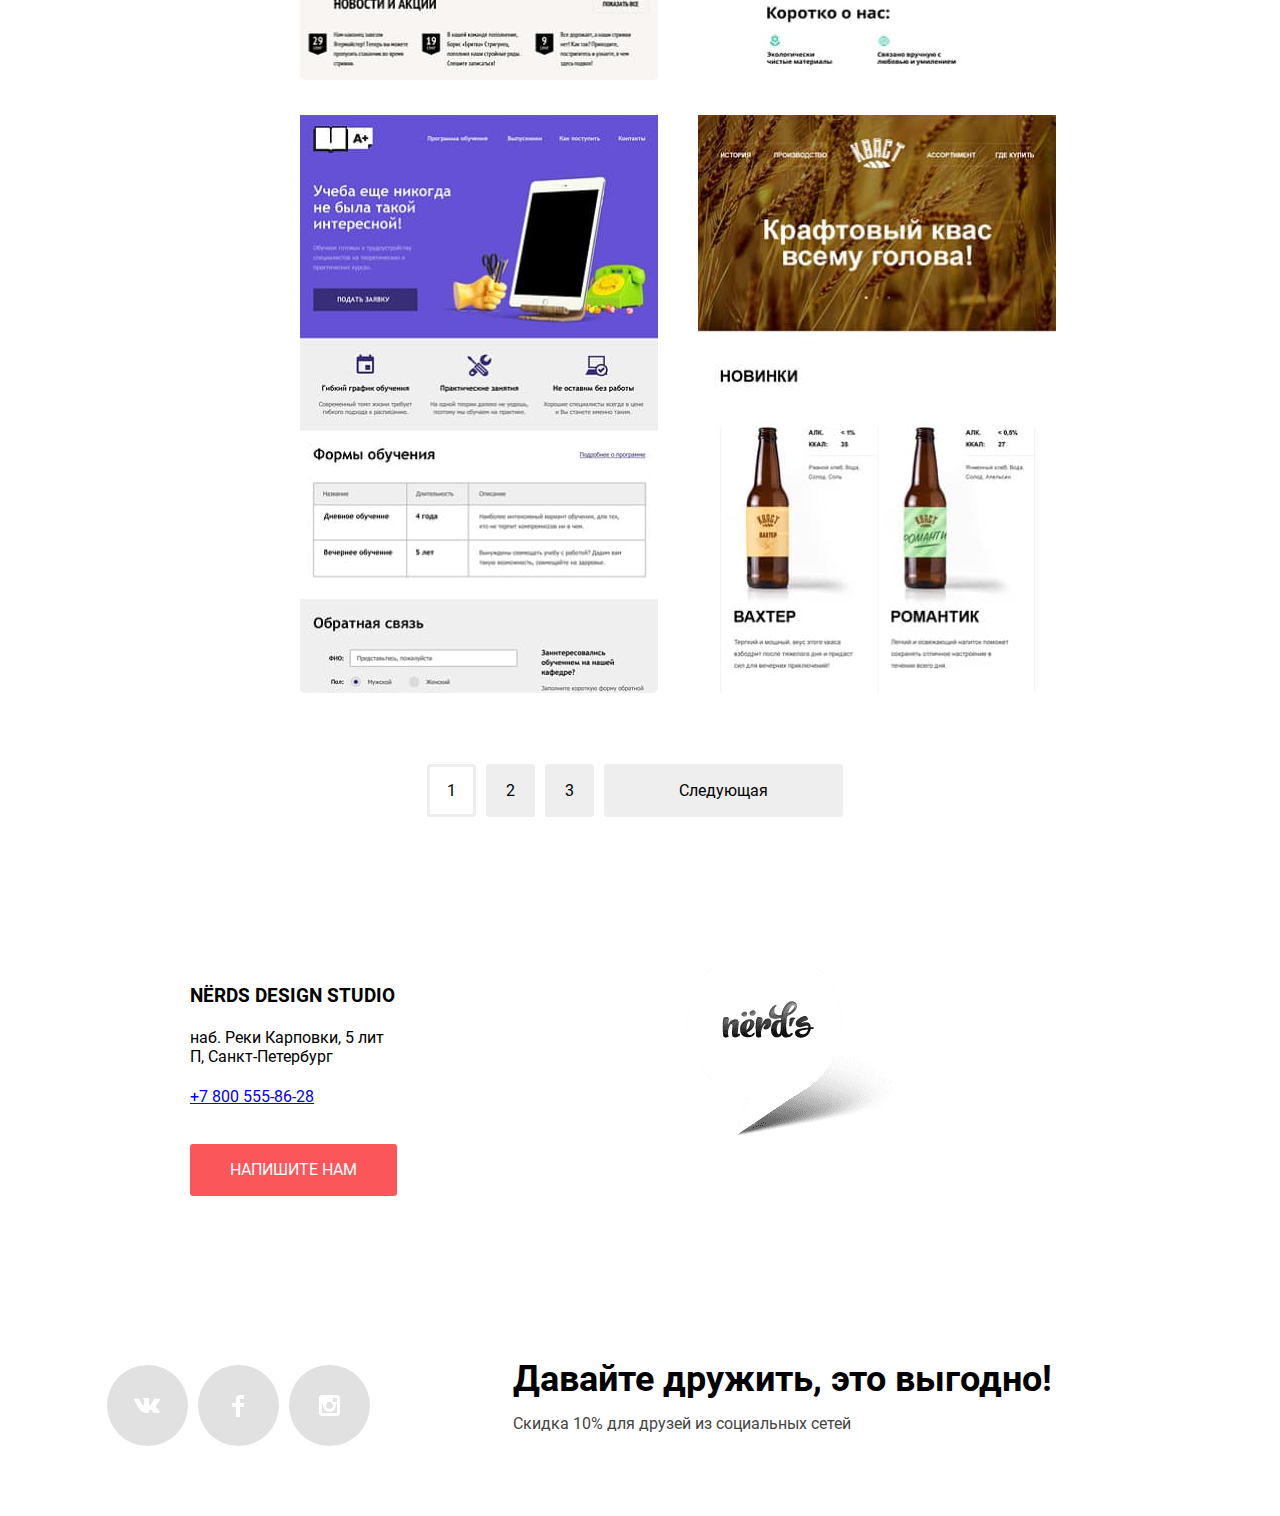
==== commit b924867c: "HW v5.3 (Главная Страница)" ====
--- a/catalog.html
+++ b/catalog.html
@@ -22,7 +22,7 @@
         <ul class="nav-list">
           <li class="nav-item"><a href="#">Студия</a></li>
           <li class="nav-item"><a href="#">Клиенты</a></li>
-          <li class="nav-item"><a href="#">Магазин</a></li>
+          <li class="nav-item nav-item--active"><a href="#">Магазин</a></li>
           <li class="nav-item"><a href="#">Контакты</a></li>
         </ul>
       </nav>
@@ -174,7 +174,7 @@
       <img class="map-marker-img" width="231" height="190" src="img/map-marker-1.png" alt="Маркер на карте где мы находимся">
       <iframe class="map-iframe"
         src="https://www.google.com/maps/embed?pb=!1m16!1m12!1m3!1d800.282252974584!2d30.315123580084485!3d59.968447937525745!2m3!1f0!2f0!3f0!3m2!1i1024!2i768!4f13.1!2m1!1z0L3QsNCxLiDQoNC10LrQuCDQmtCw0YDQv9C-0LLQutC4LCDigKg1INC70LjRgiDQnywg0KHQsNC90LrRgi3Qn9C10YLQtdGA0LHRg9GA0LM!5e0!3m2!1sru!2skz!4v1621783456047!5m2!1sru!2skz"
-        width="1920" height="416" style="border:0;" allowfullscreen="" loading="lazy"></iframe>
+        width="100%" height="416" style="border:0;" allowfullscreen="" loading="lazy"></iframe>
     </section>
      <!--//!copyright-->
     <section class="copyright-wrapper wrapper">
--- a/css/style.css
+++ b/css/style.css
@@ -145,12 +145,30 @@
   font-size: inherit;
   font-weight: 500;
   line-height: 30px;
-}
-
+  text-transform: uppercase;
+}
+.nav-item a:hover,
+.basket-link:hover,
+.nav-item a:focus,
+.basket-link:focus {
+  color: var(--button-red);
+  transition: color .3s ease;
+}
 .basket-link {
-  /* margin-left: 285px; */
   width: 72px;
   position: relative;
+  padding-left: 25px;
+}
+.basket-link::before {
+  position: absolute;
+  content: '';
+  width: 15px;
+  height: 15px;
+  background-image: url(../img/basket-icon.svg);
+  background-repeat: no-repeat;
+  background-position: 0 0;
+  top: 7px;
+  left: 0px;
 }
 
 .visually-hidden {
@@ -187,7 +205,9 @@
   line-height: 24px;
   font-weight: 400;
 }
-
+.button-more {
+  width: 240px;
+}
 /*!Service (Услуги)*/
 .service-wrapper {
   margin-bottom: 80px;
@@ -214,8 +234,6 @@
   width: 260px;
   margin: 0 0 30px 0;
 }
-
-.service-link {}
 
 /*!About us (О нас)*/
 .about-us-wrapper {
@@ -371,6 +389,9 @@
   right: 362px;
 }
 /*!write popup (Напишите нам)*/
+.popup {
+  display: none;
+}
 .write-wrapper-popup {
   width: 960px;
   min-height: 590px;
@@ -421,7 +442,7 @@
 
 /*! copyright */
 .copyright-wrapper {
-  margin: 0;
+  margin: 0 auto;
   min-height: 220px;
   display: flex;
   justify-content: space-around;
@@ -479,6 +500,12 @@
   padding: 55px 0 0 0;
   margin: 0 0 50px 0;
   text-transform: uppercase;
+  display: flex;
+  align-items: center;
+}
+.sort-header-item {
+  display: flex;
+  align-items: center;
 }
 .sort-header-item:last-child {
   padding-top: 20px;
@@ -506,6 +533,10 @@
 .assort-title {
   width: 400px;
 }
+
+.sort-result-wrapper {
+  display: flex;
+}
 /*! Блок фильтра стоимости */
 .sort-wrapper {
   width: 260px;
@@ -537,7 +568,18 @@
 .view-button {
   padding: 15px 80px;
 }
-
+/*! Резльтат фильтра*/
+.result-list {
+  display: flex;
+  flex-wrap: wrap;
+  margin-bottom: 55px;
+}
+.result-item {
+  margin-bottom: 30px;
+}
+.result-item:nth-child(odd) {
+  margin-right: 40px;
+}
 .header-wrapper {
   display: flex;
   flex-wrap: wrap;
@@ -550,7 +592,14 @@
 .header-logo {
   width: 160px;
   height: 65px;
-  /* margin-right: 200px; */
+}
+.header-logo:hover,
+.header-logo:focus {
+  opacity: .7;
+  transition: opacity .3s ease;
+}
+.header-logo:active {
+  opacity: .3;
 }
 .nav-wrapper {
   width: 440px;
@@ -560,10 +609,23 @@
   flex-wrap: wrap;
 }
 .nav-item {
-  flex: 1 1 auto;
-  margin: 0 22.5px;
-}
-
+  margin: 0 auto;
+  display: flex;
+  justify-content: center;
+
+}
+.nav-item--active {
+  position: relative;
+}
+.nav-item--active::after {
+  position: absolute;
+  content: '';
+  bottom: 0;
+  left: 0;
+  background-color: var(--button-red);
+  width: 100%;
+  height: 2px;
+}
 .page-list {
   display: flex;
   justify-content: center;
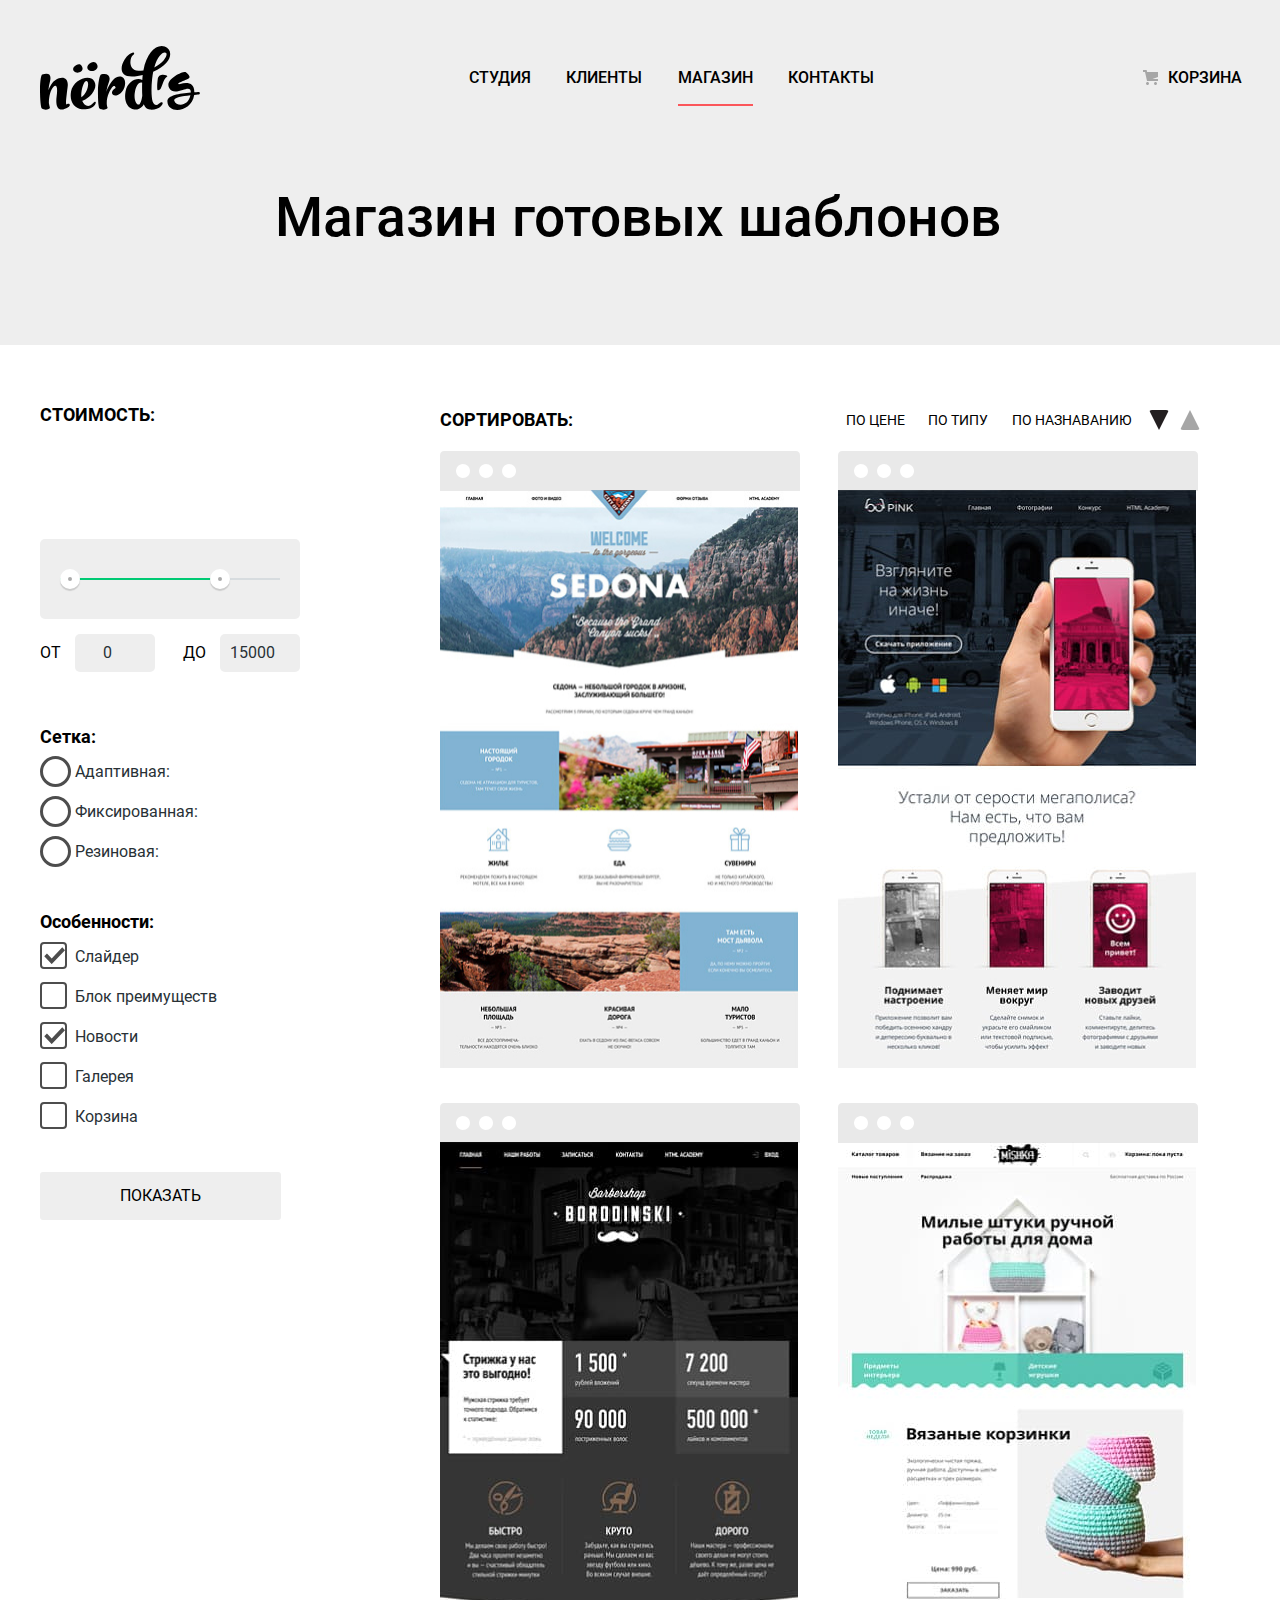
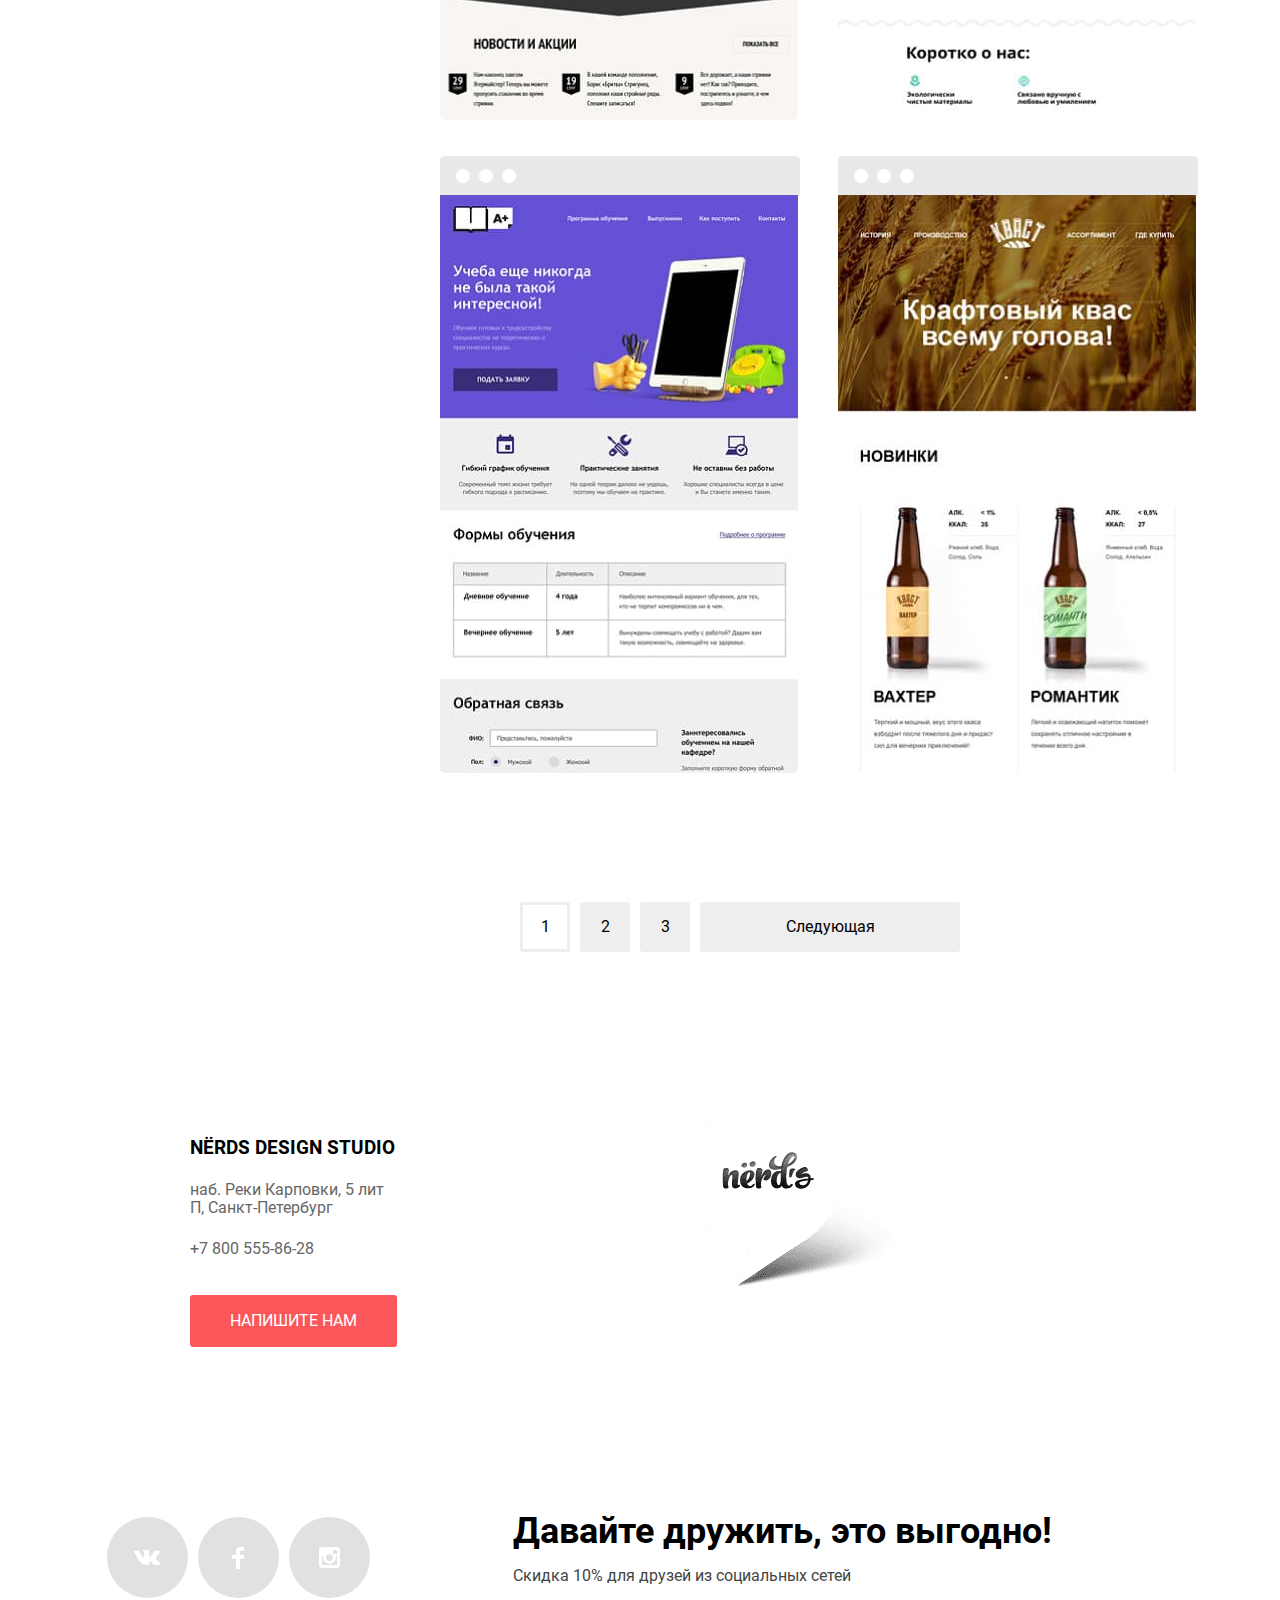
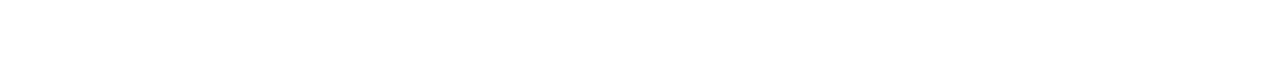
==== commit bc52bda5: "hw 5 каталог" ====
--- a/catalog.html
+++ b/catalog.html
@@ -58,99 +58,142 @@
         </ul>
       </section>
       <!--//!sort-wrapper-->
-<div class="sort-result-wrapper">
-      <section class="sort-wrapper">
-        <form class="sort-form" action="https://echo.htmlacademy.ru" method="GET">
-          <fieldset>
-            <ul class="range-list">
-              <li class="range-item">
-                <label for="price-range-id"></label>
-                <input type="range" name="price-range" id="price-range-id">
-              </li>
-              <li class="range-item">
-                <div class="price-range-wrapper">
-                  <label for="price-range-min">От:</label>
-                  <input type="number" name="price-range" id="price-range-min" value="0">
-                  <label for="price-range-max">До:</label>
-                  <input type="number" name="price-range" id="price-range-max" value="15000">
+      <div class="sort-result-wrapper">
+        <section class="sort-wrapper">
+          <form class="sort-form" action="https://echo.htmlacademy.ru" method="GET">
+            <fieldset>
+              <div class="range-filter">
+                <div class="range-controls">
+                  <div class="scale">
+                    <div class="bar"> </div>
+                  </div>
+                  <div class="toggle toggle-min"></div>
+                  <div class="toggle toggle-max"></div>
+                  <label for="price-range-id"></label>
                 </div>
-              </li>
-            </ul>
-          </fieldset>
-
-          <fieldset>
-            <legend class="filter-title">
-              Сетка:
-            </legend>
-            <ul class="net-radio-list">
-              <li class="net-radio-item">
-                <input type="radio" name="radio-net" id="radio-adaptive">
-                <label for="radio-adaptive">Адаптивная:</label>
-              </li>
-              <li class="net-radio-item">
-                <input type="radio" name="radio-net" id="radio-fix">
-                <label for="radio-fix">Фиксированная:</label>
-              </li>
-              <li class="net-radio-item">
-                <input type="radio" name="radio-net" id="radio-gum">
-                <label for="radio-gum">Резиновая:</label>
-              </li>
-            </ul>
-          </fieldset>
-
-          <fieldset>
-
-            <legend class="filter-title">
-              Особенности:
-            </legend>
-
-            <ul class="features-checkbox-list">
-              <li class="features-checkbox-item">
-                <input type="checkbox" name="checkbox-slider" id="checkbox-slider-id" checked>
-                <label for="checkbox-slider-id">Слайдер</label>
-              </li>
-              <li class="features-checkbox-item">
-                <input type="checkbox" name="checkbox-advantage" id="checkbox-advantage-id">
-                <label for="checkbox-advantage-id">Блок преимуществ</label>
-              </li>
-
-              <li class="features-checkbox-item">
-                <input type="checkbox" name="checkbox-news" id="checkbox-news-id" checked>
-                <label for="checkbox-news-id">Новости</label>
-              </li>
-              <li class="features-checkbox-item">
-                <input type="checkbox" name="checkbox-gallery" id="checkbox-gallery-id">
-                <label for="checkbox-gallery-id">Галерея</label>
-              </li>
-              <li class="features-checkbox-item">
-                <input type="checkbox" name="checkbox" id="checkbox-id">
-                <label for="checkbox-id">Корзина</label>
-              </li>
-            </ul>
-          </fieldset>
-
-          <button type="submit" class="button button--gray view-button">Показать</button>
-
-        </form>
-      </section>
-      <!--//!result-wrapper-->
-      <section class="result-wrapper">
-        <ul class="result-list">
-          <li class="result-item"><a href="#" class="result-link"><img src="img/sedona-result-1.jpg" width="358"
-                height="578" alt="Седона Сайт по бронированию"></a></li>
-          <li class="result-item"><a href="#" class="result-link"><img src="img/pink-result-2.jpg" width="358"
-                height="578" alt="Pink турагентство"></a></li>
-          <li class="result-item"><a href="#" class="result-link"><img src="img/barbershop-result-3.jpg" width="358"
-                height="578" alt="Бородинский Барбершоп"></a></li>
-          <li class="result-item"><a href="#" class="result-link"><img src="img/mishka-result-4.jpg" width="358"
-                height="578" alt="Mishka  вышивка"></a></li>
-          <li class="result-item"><a href="#" class="result-link"><img src="img/learn-result-5.jpg" width="358"
-                height="578" alt=" обучение"></a></li>
-          <li class="result-item"><a href="#" class="result-link"><img src="img/kvas-result-6.jpg" width="358"
-                height="578" alt="Ржаной квас"></a></li>
-        </ul>
-      </section>
-    </div>
+
+                <div class="price-controls">
+                  <label for="min-price">От
+                    <input type="number" name="price-range" id="min-price-id" value="0">
+                  </label>
+                  <label for="max-price">До
+                    <input type="number" name="price-range" id="max-price-id" value="15000">
+                  </label>
+
+                </div>
+              </div>
+            </fieldset>
+
+            <fieldset>
+              <legend class="filter-title">
+                Сетка:
+              </legend>
+              <ul class="net-radio-list">
+                <li class="net-radio-item">
+                  <input class="visually-hidden" type="radio" name="radio-net" id="radio-adaptive">
+                  <label for="radio-adaptive">Адаптивная:</label>
+                </li>
+                <li class="net-radio-item">
+                  <input class="visually-hidden" type="radio" name="radio-net" id="radio-fix">
+                  <label for="radio-fix">Фиксированная:</label>
+                </li>
+                <li class="net-radio-item">
+                  <input class="visually-hidden" type="radio" name="radio-net" id="radio-gum">
+                  <label for="radio-gum">Резиновая:</label>
+                </li>
+              </ul>
+            </fieldset>
+
+            <fieldset>
+
+              <legend class="filter-title">
+                Особенности:
+              </legend>
+
+              <ul class="features-checkbox-list">
+                <li class="features-checkbox-item">
+                  <input class="visually-hidden" type="checkbox" name="checkbox-slider" id="checkbox-slider-id" checked>
+                  <label for="checkbox-slider-id">Слайдер</label>
+                </li>
+                <li class="features-checkbox-item">
+                  <input class="visually-hidden" type="checkbox" name="checkbox-advantage" id="checkbox-advantage-id">
+                  <label for="checkbox-advantage-id">Блок преимуществ</label>
+                </li>
+
+                <li class="features-checkbox-item">
+                  <input class="visually-hidden" type="checkbox" name="checkbox-news" id="checkbox-news-id" checked>
+                  <label for="checkbox-news-id">Новости</label>
+                </li>
+                <li class="features-checkbox-item">
+                  <input class="visually-hidden" type="checkbox" name="checkbox-gallery" id="checkbox-gallery-id">
+                  <label for="checkbox-gallery-id">Галерея</label>
+                </li>
+                <li class="features-checkbox-item">
+                  <input class="visually-hidden" type="checkbox" name="checkbox" id="checkbox-id">
+                  <label for="checkbox-id">Корзина</label>
+                </li>
+              </ul>
+            </fieldset>
+
+            <button type="submit" class="button button--gray view-button">Показать</button>
+
+          </form>
+        </section>
+        <!--//!result-wrapper-->
+        <section class="result-wrapper">
+          <ul class="result-list">
+            <li class="result-item">
+              <a href="#" class="result-link"><img src="img/sedona-result-1.jpg" width="358" height="578"
+                  alt="Седона Сайт по бронированию"></a>
+              <div class="result-info">
+                <h2 class="result-info-title">Sedona</h2>
+                <p class="result-info-text">Информационный сайт для туристов</p>
+                <a class="result-info-price button--red" href="#">9 900 ₽</a>
+              </div>
+            </li>
+            <li class="result-item"><a href="#" class="result-link"><img src="img/pink-result-2.jpg" width="358"
+                  height="578" alt="Pink турагентство"></a>
+              <div class="result-info">
+                <h2 class="result-info-title">Pink App</h2>
+                <p class="result-info-text">Продуктовый лендинг приложения для iOS и Android</p>
+                <a class="result-info-price button--red" href="#">9 900 ₽</a>
+              </div>
+            </li>
+            <li class="result-item"><a href="#" class="result-link"><img src="img/barbershop-result-3.jpg" width="358"
+                  height="578" alt="Бородинский Барбершоп"></a>
+              <div class="result-info">
+                <h2 class="result-info-title">Barbershop</h2>
+                <p class="result-info-text">Сайт салона красоты. Для мужчин, да.</p>
+                <a class="result-info-price button--red" href="#">9 900 ₽</a>
+              </div>
+            </li>
+            <li class="result-item"><a href="#" class="result-link"><img src="img/mishka-result-4.jpg" width="358"
+                  height="578" alt="Mishka  вышивка"></a>
+              <div class="result-info">
+                <h2 class="result-info-title">MISHKA</h2>
+                <p class="result-info-text">Интернет-магазин вязаных игрушек</p>
+                <a class="result-info-price button--red" href="#">9 900 ₽</a>
+              </div>
+            </li>
+            <li class="result-item"><a href="#" class="result-link"><img src="img/learn-result-5.jpg" width="358"
+                  height="578" alt=" обучение"></a>
+              <div class="result-info">
+                <h2 class="result-info-title">A Plus</h2>
+                <p class="result-info-text">Лендинг курсов повышения квалификации</p>
+                <a class="result-info-price button--red" href="#">9 900 ₽</a>
+              </div>
+            </li>
+            <li class="result-item"><a href="#" class="result-link"><img src="img/kvas-result-6.jpg" width="358"
+                  height="578" alt="Ржаной квас"></a>
+              <div class="result-info">
+                <h2 class="result-info-title">КВАСТ</h2>
+                <p class="result-info-text">Промо-сайт производителя крафтового кваса</p>
+                <a class="result-info-price button--red" href="#">9 900 ₽</a>
+              </div>
+            </li>
+          </ul>
+        </section>
+      </div>
       <!--//!page-wrapper-->
       <section class="page-wrapper">
         <ul class="page-list">
@@ -163,20 +206,21 @@
     </div>
   </main>
   <footer>
-     <!--//!map-->
-     <section class="map-wrapper">
+    <!--//!map-->
+    <section class="map-wrapper">
       <div class="map-address">
         <h3 class="address-title">NЁRDS DESIGN STUDIO</h3>
         <p class="address-txt">наб. Реки Карповки, 5 лит П, Санкт-Петербург</p>
         <a href="tel:+78005558628">+7 800 555-86-28</a>
         <button class="button button--red address-button" type="button">Напишите нам</button>
       </div>
-      <img class="map-marker-img" width="231" height="190" src="img/map-marker-1.png" alt="Маркер на карте где мы находимся">
+      <img class="map-marker-img" width="231" height="190" src="img/map-marker-1.png"
+        alt="Маркер на карте где мы находимся">
       <iframe class="map-iframe"
         src="https://www.google.com/maps/embed?pb=!1m16!1m12!1m3!1d800.282252974584!2d30.315123580084485!3d59.968447937525745!2m3!1f0!2f0!3f0!3m2!1i1024!2i768!4f13.1!2m1!1z0L3QsNCxLiDQoNC10LrQuCDQmtCw0YDQv9C-0LLQutC4LCDigKg1INC70LjRgiDQnywg0KHQsNC90LrRgi3Qn9C10YLQtdGA0LHRg9GA0LM!5e0!3m2!1sru!2skz!4v1621783456047!5m2!1sru!2skz"
         width="100%" height="416" style="border:0;" allowfullscreen="" loading="lazy"></iframe>
     </section>
-     <!--//!copyright-->
+    <!--//!copyright-->
     <section class="copyright-wrapper wrapper">
       <ul class="copyright-list">
         <li class="copyright-item"><a href="#"><img src="img/vk.svg" alt="Vkontakte"></a></li>
--- a/css/style.css
+++ b/css/style.css
@@ -36,16 +36,34 @@
   --header-bg-color: #eeeeee;
   --icon-bg-color: #e1e1e1;
   --border-color: #D7DCDE;
+  --border-color-label:#4d4d4d;
+  --border-color-hover: #B4B9BB;
+  --border-color-focus: #000;
+  --border-color-incorrect: #E74246;
+
 
   /*!Button-color*/
   --button-red: #FB565A;
+  --button-red--hover:#E74246;
+  --button-red--active:#D7373B;
+
   --button-green: #00CA74;
+  --button-green--hover:#00BC6C;
+  --button-green--active:#00AA62;
+
   --button-yellow: #EFC849;
+  --button-yellow--hover:#EAB534;
+  --button-yellow--active:#E5A722;
+
+  --button-gray:#EEEEEE;
+  --button-gray--hover:#DFDFDF;
+  --button-gray--active:#D5D5D5;
 
   /*!Text-color*/
   --txt-black: #000000;
   --txt-darkgray: #283136;
   --txt-gray: #444444;
+  --txt-map-gray:#666666;
   --txt-white: #ffffff;
 
   /*!Font-size*/
@@ -68,20 +86,55 @@
 .button--red {
   background-color: var(--button-red);
 }
+.button--red:hover,
+.button--red:focus {
+  background-color: var(--button-red--hover);
+  transition: background, .3s ease;
+}
+.button--red:active {
+  background-color: var(--button-red--active);
+  transition: background, .3s ease;
+}
 
 .button--yellow {
   background-color: var(--button-yellow);
 }
+.button--yellow:hover,
+.button--yellow:focus {
+  background-color: var(--button-yellow--hover);
+  transition: background .3s ease;
+}
+.button--yellow:active {
+  background-color: var(--button-yellow--active);
+  transition: background .3s ease;
+}
 
 .button--green {
   background-color: var(--button-green);
 }
+.button--green:hover,
+.button--green:focus {
+  background-color: var(--button-green--hover);
+  transition: background .3s ease;
+}
+.button--green:active {
+  background-color: var(--button-green--active);
+  transition: background .3s ease;
+}
 
 .button--gray {
-  background-color: var(--header-bg-color);
+  background-color: var(--button-gray);
   color: var(--txt-black);
 }
-
+.button--gray:hover,
+.button--gray:focus {
+  background: var(--button-gray--hover);
+  transition: background .2s ease;
+}
+.button--gray:active {
+  background: var(--button-gray--active);
+  transition: background .2s ease;
+}
 .sort-button-wrapper {
   display: flex;
   padding: 10px 0;
@@ -147,12 +200,25 @@
   line-height: 30px;
   text-transform: uppercase;
 }
+
 .nav-item a:hover,
 .basket-link:hover,
 .nav-item a:focus,
 .basket-link:focus {
   color: var(--button-red);
   transition: color .3s ease;
+}
+.nav-item a:active,
+.basket-link:active {
+  color: var(--txt-black);
+  opacity: .3;
+  transition: opacity .3s ease;
+}
+.nav-item--active a:hover,
+.nav-item--active a:focus,
+.nav-item--active a:active {
+  color: var(--txt-black);
+  opacity: 1;
 }
 .basket-link {
   width: 72px;
@@ -239,11 +305,11 @@
 .about-us-wrapper {
   display: flex;
   flex-wrap: wrap;
-  margin-bottom: 75px;
+  padding-bottom: 45px;
   padding-top: 70px;
   justify-content: space-between;
-}
-
+  border-bottom: 2px solid var(--header-bg-color);
+}
 .about-us-title {
   font-size: 45px;
   font-weight: 500;
@@ -341,8 +407,9 @@
 
 /*!Client (Клиенты)*/
 .client-wrapper {
-  padding-top: 60px;
+  padding: 45px 0;
   margin-bottom: 80px;
+  border-bottom: 2px solid var(--header-bg-color);
 }
 
 .client-list {
@@ -351,8 +418,34 @@
   justify-content: space-between;
 }
 
-.client-item {}
-
+.client-item {
+  position: relative;
+}
+.client-item::after {
+  position: absolute;
+  content: "";
+  top: 10px;
+  right: -48px;
+  width: 2px;
+  height: 52px;
+  background-color: var(--header-bg-color);
+}
+.client-item:last-child::after {
+  height: 0px;
+}
+.client-item a {
+  opacity: .2;
+}
+
+.client-item a:focus,
+.client-item a:hover {
+  opacity: 1;
+  transition: opacity .2s ease;
+}
+.client-item a:active {
+  opacity: .1;
+  transition: opacity .2s ease;
+}
 /*!Map (Карта)*/
 .map-wrapper {
   position: relative;
@@ -375,9 +468,14 @@
   margin-bottom: 22px;
 }
 .address-txt {
+  color: var(--txt-map-gray);
   width: 200px;
   margin: 0;
   margin-bottom: 22px;
+}
+.map-address a {
+  color: var(--txt-map-gray);
+  text-decoration: none;
 }
 .address-button {
   margin: 0;
@@ -393,11 +491,56 @@
   display: none;
 }
 .write-wrapper-popup {
+  position: relative;
   width: 960px;
-  min-height: 590px;
+}
+.write-popup {
+  position: absolute;
+  background-color: var(--main-bg-color);
+  bottom: 0px;
+  left: 25%;
+  z-index: 20;
+}
+.button-close-popup {
+  position: relative;
+}
+.button-close-popup:hover::after,
+.button-close-popup:hover::before {
+  background-color: #FB565A;
+  opacity: 1;
+  transition: opacity .2s ease;
+}
+.button-close-popup:active::after,
+.button-close-popup:active::before {
+  opacity: .1;
+  transition: opacity .2s ease;
+}
+.button-close-popup::after {
+  position: absolute;
+  content: "";
+  transform: rotate(-45deg);
+  top: 100px;
+  right: 100px;
+  width: 21px;
+  height: 2px;
+  background-color: #FB565A;
+  opacity: .3;
+}
+.button-close-popup::before {
+  position: absolute;
+  content: "";
+  transform: rotate(45deg);
+  top: 100px;
+  right: 100px;
+  width: 21px;
+  height: 2px;
+  background-color: #FB565A;
+  opacity: .3;
 }
 
 .write-wrapper-popup form {
+  box-shadow: 0px 20px 40px rgba(0, 0, 0, 0.4);
+  width: 760px;
   padding: 65px 100px;
   display: grid;
   grid-template-columns: 1fr 1fr;
@@ -419,7 +562,16 @@
   resize: none;
   border-radius: 3px;
 }
-
+.write-wrapper-popup input:hover,
+.write-wrapper-popup textarea:hover {
+  border-color: var(--border-color-hover);
+  transition: border-color .2s ease;
+}
+.write-wrapper-popup input:focus,
+.write-wrapper-popup textarea:focus {
+  border-color: var(--border-color-focus);
+  transition: border-color .2s ease;
+}
 .write-form-title {
   margin: 0 0 35px 0;
   font-size: 45px;
@@ -465,11 +617,23 @@
   height: 81px;
   display: flex;
   align-items: center;
+  background-color: var(--icon-bg-color);
   justify-content: center;
-  background-color: var(--icon-bg-color);
   border-radius: 50%;
 }
-
+.copyright-item a:hover,
+.copyright-item a:focus {
+  background-color: var(--button-red--hover);
+  transition: background .2s ease;
+}
+.copyright-item a:active {
+  background-color: var(--button-red--active);
+  transition: background .2s ease;
+}
+.copyright-item a:active img {
+  opacity: .3;
+  transition: opacity .2s ease;
+}
 .copyright-title {
   margin: 0 0 10px 0;
   width: 660px;
@@ -508,7 +672,7 @@
   align-items: center;
 }
 .sort-header-item:last-child {
-  padding-top: 20px;
+  justify-content: space-between;
   width: 360px;
 }
 
@@ -540,17 +704,84 @@
 /*! Блок фильтра стоимости */
 .sort-wrapper {
   width: 260px;
+  margin-right: 140px;
 }
 
 .sort-form fieldset {
   border: none;
-}
-
+  margin: 0px;
+  padding: 0px;
+}
+/*!range*/
+.range-filter {
+  width: 260px;
+  margin-top: 49px;
+}
+.range-controls {
+  position: relative;
+  border-radius: 5px;
+  height: 80px;
+  box-sizing: border-box;
+  padding-left: 20px;
+  padding-right: 20px;
+  background-color: var(--header-bg-color);
+  margin-bottom: 15px;
+  padding-top: 39px;
+}
+.range-controls .scale {
+  height: 2px;
+  background-color: #D7DCDF;
+}
+.range-controls .bar {
+  width: 70%;
+  height: 2px;
+  background-color: #00CA74;
+}
+.range-controls .toggle {
+  cursor: pointer;
+  position: absolute;
+  top: 30px;
+  width: 4px;
+  height: 4px;
+  padding: 0;
+  border: 8px solid #ffffff;
+  background-color: #ababab;
+  border-radius: 50%;
+  box-shadow: 0 2px 1px 0 rgba(0, 1, 1, 0.15);
+}
+.range-controls .toggle-min {
+  left: auto;
+}
+.range-controls .toggle-max {
+  right: 70px;
+}
+.price-controls {
+  display: flex;
+  justify-content: space-between;
+  align-items: center;
+  margin-bottom: 50px;
+}
+.price-controls label {
+  text-transform: uppercase;
+  font-size: 16px;
+}
+.price-controls input {
+  width: 80px;
+  padding: 10px;
+  margin-left: 10px;
+  background-color: var(--header-bg-color);
+  color: #283136;
+  text-align: center;
+  box-sizing: border-box;
+  border: none;
+  border-radius: 5px;
+}
 .filter-title {
   font-size: 18px;
   line-height: 30px;
   font-weight: 700;
-  width: 260px;
+  width: 400px;
+  margin-bottom: 10px;
 }
 
 .features-checkbox-list,
@@ -564,7 +795,59 @@
   line-height: 20px;
   margin-bottom: 20px;
 }
-
+.net-radio-item label:focus,
+.net-radio-item label:hover,
+.features-checkbox-item label:focus,
+.features-checkbox-item label:hover {
+  cursor: pointer;
+}
+.net-radio-item label {
+  padding-left: 35px;
+  position: relative;
+}
+.net-radio-item label::before {
+  position: absolute;
+  content: '';
+  width: 25px;
+  height: 25px;
+  border: 3px solid var(--border-color-label);
+  border-radius: 50%;
+  top: -6px;
+  left: 0px;
+}
+.net-radio-item input:checked + label::after {
+  position: absolute;
+  content: "";
+  width: 9px;
+  height: 9px;
+  background: var(--border-color-label);
+  border-radius: 50%;
+  top: 5px;
+  left: 11px;
+}
+.features-checkbox-item label {
+  padding-left: 35px;
+  position: relative;
+}
+.features-checkbox-item label::before {
+  position: absolute;
+  content: '';
+  width: 23px;
+  height: 23px;
+  top: -5px;
+  left: 0px;
+  border: 2px solid var(--border-color-label);
+  border-radius: 4px;
+}
+.features-checkbox-item input:checked + label::after {
+  position: absolute;
+  content: '';
+  background-image: url(../img/check-mark.svg);
+  width: 21px;
+  height: 17px;
+  top: 0px;
+  left: 4px;
+}
 .view-button {
   padding: 15px 80px;
 }
@@ -575,10 +858,85 @@
   margin-bottom: 55px;
 }
 .result-item {
-  margin-bottom: 30px;
+  margin-bottom: 70px;
+  position: relative;
+}
+.result-item::before {
+  position: absolute;
+  content: '';
+  top: -39px;
+  left: 0px;
+  background-image: url(../img/result-browser.svg);
+  width: 360px;
+  height: 40px;
+}
+.result-item:hover::before {
+  cursor: pointer;
+  position: absolute;
+  content: '';
+  top: -39px;
+  left: 0px;
+  background-image: url(../img/result-browser-hover.svg);
+  width: 360px;
+  height: 40px;
+  transition: background-image .2s ease;
 }
 .result-item:nth-child(odd) {
   margin-right: 40px;
+}
+.result-info {
+  display: none;
+  transition: display .2s linear;
+}
+.result-item:hover .result-info {
+  display: flex;
+  flex-direction: column;
+  flex-wrap: wrap;
+  align-items: center;
+  justify-content: center;
+  background: var(--header-bg-color);
+  position: absolute;
+  bottom: 0px;
+  left: 0px;
+  width: 360px;
+  min-height: 230px;
+  /* transition: display .2s linear; */
+}
+.result-info-title {
+  margin: 0;
+  margin-bottom: 10px;
+  font-size: 18px;
+  line-height: 30px;
+  font-weight: 700;
+  text-transform: uppercase;
+}
+.result-info-title:hover,
+.result-info-title:focus {
+  color: var(--button-red);
+  transition: color .2s ease;
+}
+.result-info-title:active {
+  color: var(--txt-black);
+  opacity: .3;
+  transition: opacity .2s ease;
+}
+.result-info-text {
+  width: 255px;
+  font-size: 16px;
+  text-align: center;
+  color: var(--txt-map-gray);
+  line-height: 18px;
+  margin: 0px;
+  margin-bottom: 32px;
+}
+.result-info-price {
+  width: 200px;
+  box-sizing: border-box;
+  display: inline-block;
+  padding: 15px 70px;
+  border-radius: 3px;
+  color: var(--txt-white);
+  text-decoration: none;
 }
 .header-wrapper {
   display: flex;
@@ -616,11 +974,12 @@
 }
 .nav-item--active {
   position: relative;
+  cursor: default;
 }
 .nav-item--active::after {
   position: absolute;
   content: '';
-  bottom: 0;
+  bottom: -13px;
   left: 0;
   background-color: var(--button-red);
   width: 100%;
@@ -634,22 +993,44 @@
 
 .page-item {
   margin-right: 10px;
+  width: 50px;
+  height: 50px;
 }
 
 .page-link {
-  background-color: var(--header-bg-color);
-  padding: 17px 20px;
+  background-color: var(--button-gray);
   text-decoration: none;
   color: var(--txt-black);
   border-radius: 3px;
-}
-
+  display: inline-flex;
+  align-items: center;
+  justify-content: center;
+  width: 50px;
+  height: 50px;
+}
+
+.page-link:hover:not(.page-link--active),
+.page-link:focus:not(.page-link--active) {
+  background-color: var(--button-gray--hover);
+  transition: background .2s ease;
+}
+.page-link:active:not(.page-link--active) {
+  opacity: .3;
+  color: var(--txt-black);
+  transition: color .2s ease;
+  box-shadow: 0px 3px 0px 0px rgba(0, 1, 1, 0.1);
+}
 .page-link--active {
-  padding: 14px 17px;
   background-color: var(--main-bg-color);
-  border: 3px solid var(--header-bg-color);
+  border: 3px solid var(--button-gray);
+  width: 44px;
+  height: 44px;
 }
 
 .page-link--next {
   padding: 17px 75px;
-}
+  box-sizing: border-box;
+  width: 260px;
+  height: 50px;
+
+}
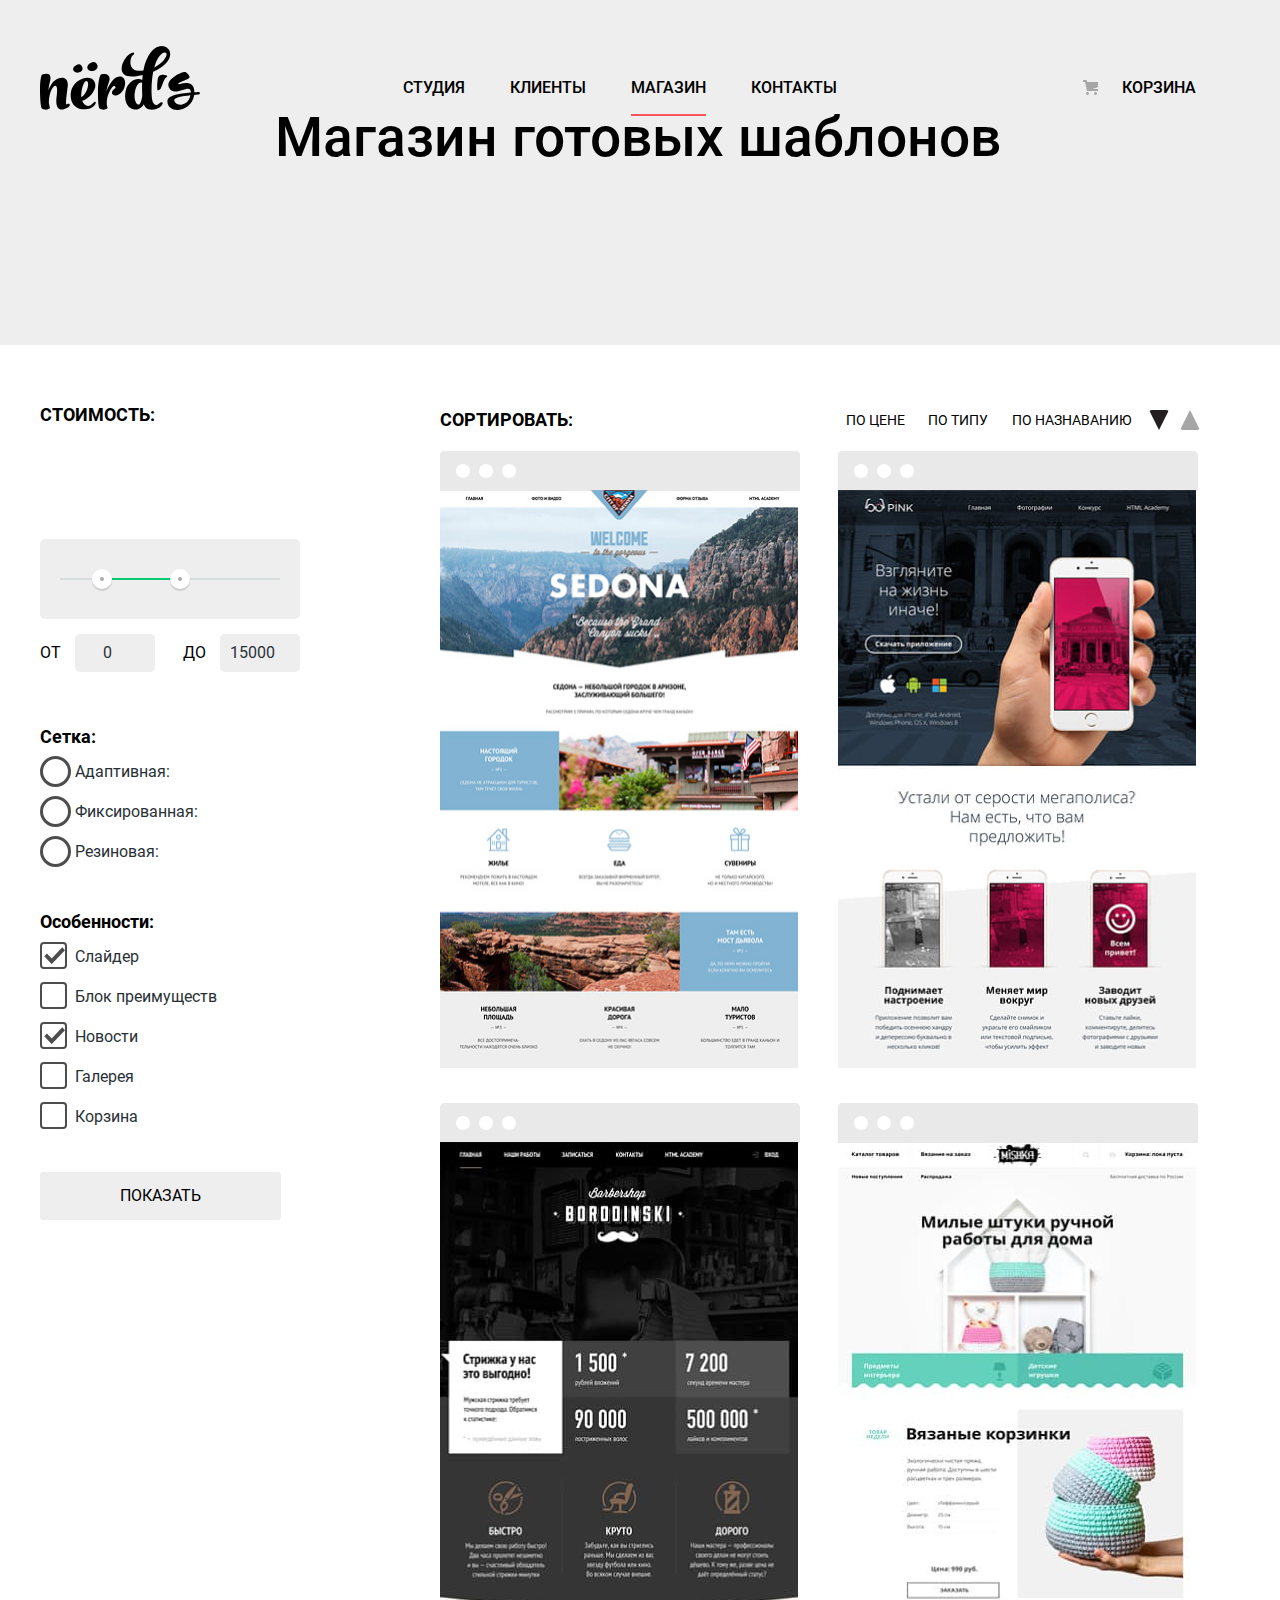
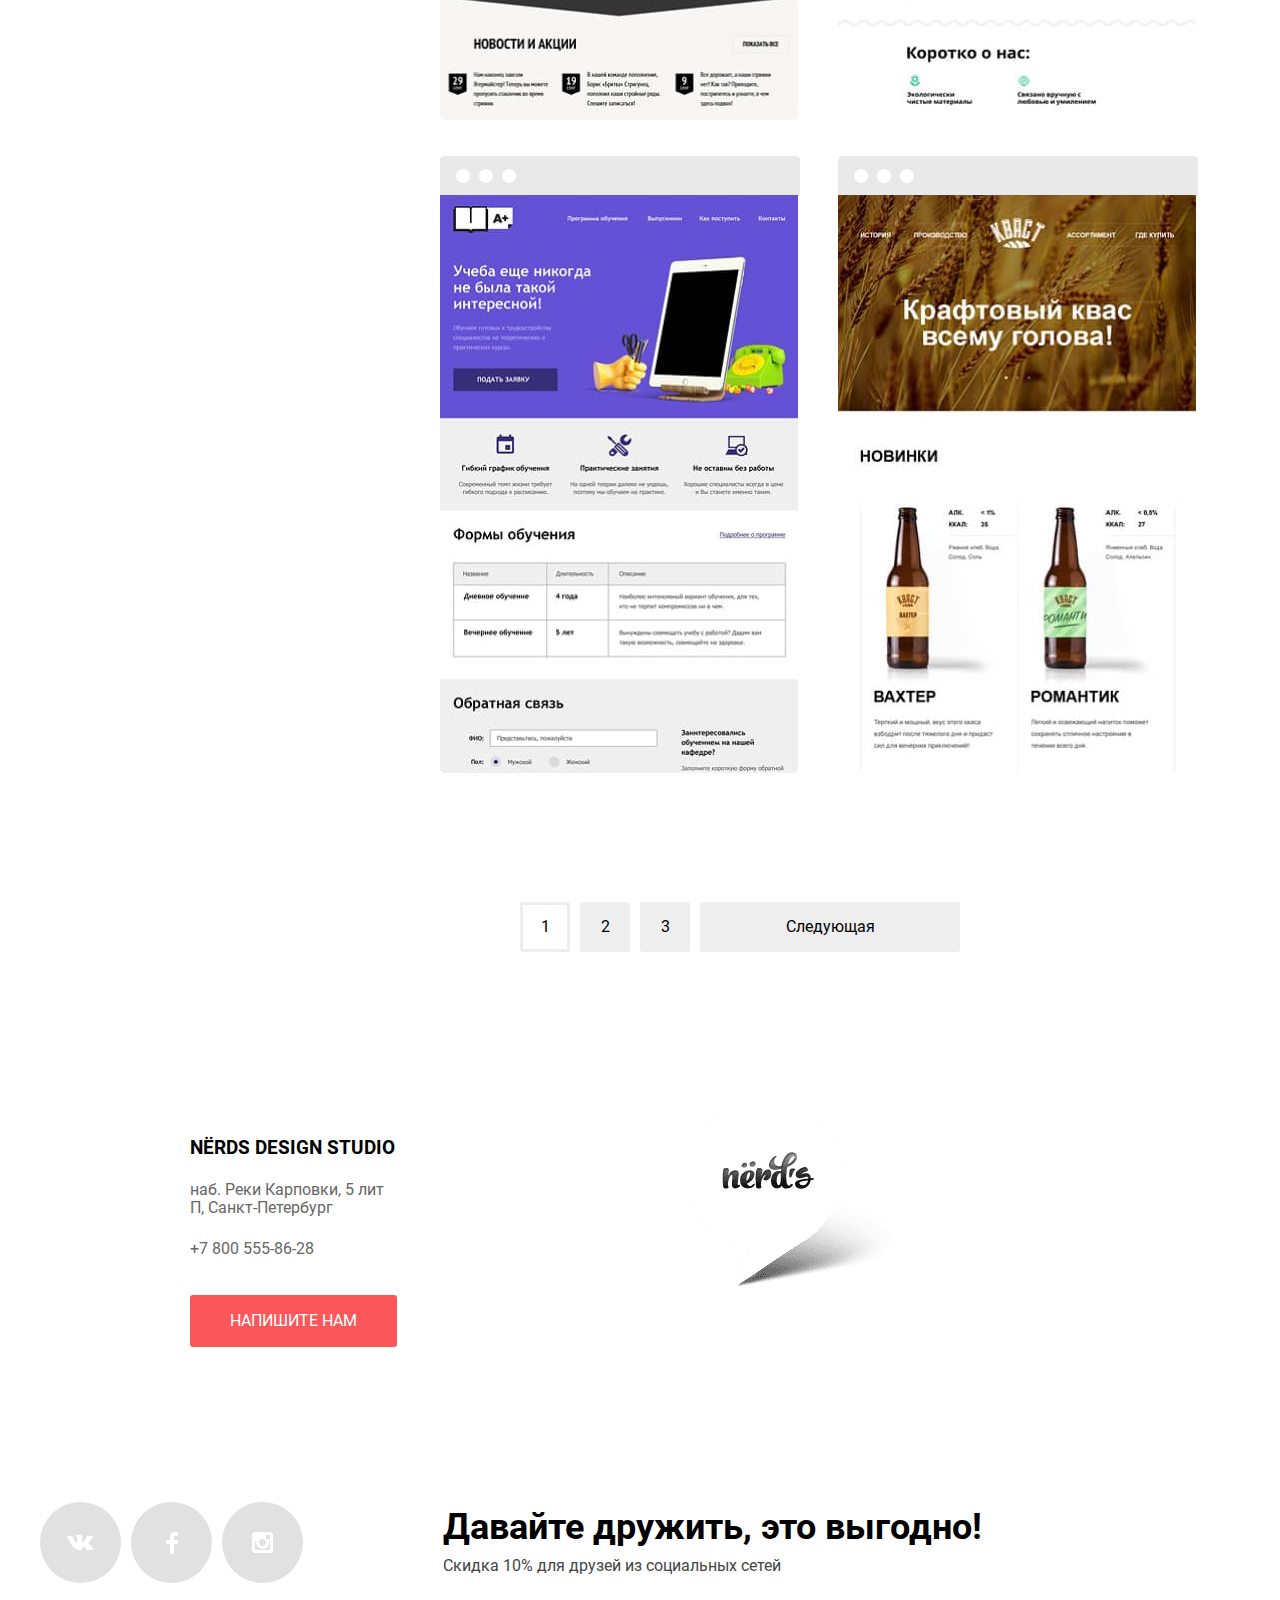
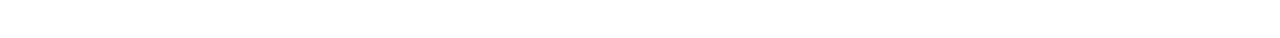
==== commit c2771b89: "Главная страница Слайдер" ====
--- a/catalog.html
+++ b/catalog.html
@@ -65,10 +65,21 @@
               <div class="range-filter">
                 <div class="range-controls">
                   <div class="scale">
-                    <div class="bar"> </div>
+                    <div class="bar" style="
+                      width: 30%;
+                      margin-left: 20%;
+                    "></div>
                   </div>
-                  <div class="toggle toggle-min"></div>
-                  <div class="toggle toggle-max"></div>
+                  <div class="toggle toggle-min"
+                  style="
+                  left:20%;
+                  "
+                  ></div>
+                  <div class="toggle toggle-max"
+                  style="
+                  left:50%;
+                  "
+                  ></div>
                   <label for="price-range-id"></label>
                 </div>
 
--- a/css/style.css
+++ b/css/style.css
@@ -224,6 +224,7 @@
   width: 72px;
   position: relative;
   padding-left: 25px;
+  margin-top: 28px;
 }
 .basket-link::before {
   position: absolute;
@@ -234,7 +235,7 @@
   background-repeat: no-repeat;
   background-position: 0 0;
   top: 7px;
-  left: 0px;
+  left: -14px;
 }
 
 .visually-hidden {
@@ -248,8 +249,8 @@
 .slider-wrapper {
   display: flex;
   flex-wrap: wrap;
-  justify-content: space-between;
   margin-bottom: 80px;
+  min-height: 355px;
 }
 
 .slider-title {
@@ -257,10 +258,12 @@
   margin: 0 0 25px 0;
   padding: 0;
   font-size: 55px;
+  line-height: 55px;
   font-weight: 500;
 }
 
 .slider-txt-wrapper {
+  padding-top: 80px;
   width: 400px;
 }
 
@@ -274,6 +277,38 @@
 .button-more {
   width: 240px;
 }
+.slider-list {
+  position: relative;
+}
+
+.slider-controls {
+  display: flex;
+  flex-wrap: wrap;
+  position: absolute;
+  bottom: 100px;
+  left: 140px;
+  z-index: 2;
+}
+.slider-button {
+  width: 18px;
+  height: 18px;
+  background-color: #fff;
+  border-radius: 50%;
+  border: 0;
+  margin-right: 17px;
+  position: relative;
+  cursor: pointer;
+}
+
+.slider-button--active {
+  position: absolute;
+  top: 5px;
+  left: 5px;
+  border: 2px solid #c1c1c1;
+  border-radius: 50%;
+  width: 4px;
+  height: 4px;
+}
 /*!Service (Услуги)*/
 .service-wrapper {
   margin-bottom: 80px;
@@ -289,7 +324,7 @@
   text-transform: uppercase;
   width: 180px;
   margin: 0 0 15px 0;
-  padding: 25px 0 0 0;
+  padding: 21px 0 0 0;
   font-size: 24px;
   font-weight: 700;
   line-height: 30px;
@@ -306,15 +341,16 @@
   display: flex;
   flex-wrap: wrap;
   padding-bottom: 45px;
-  padding-top: 70px;
+  padding-top: 43px;
   justify-content: space-between;
   border-bottom: 2px solid var(--header-bg-color);
 }
 .about-us-title {
+  padding-top: 31px;
   font-size: 45px;
   font-weight: 500;
   line-height: 45px;
-  margin: 0 0 30px 0;
+  margin: 0 0 35px 0;
 }
 
 .about-us-txt-wrapper {
@@ -332,19 +368,20 @@
 .about-us-subtitle {
   font-size: var(--general-font-size);
   color: var(--txt-darkgray);
-  width: 305px;
+  width: 325px;
   line-height: 24px;
   margin: 0 0 25px 0;
+  text-transform: uppercase;
 }
 
 .about-us-list {
-  padding: 0 0 0 30px;
+  padding: 0 0 0 37px;
 }
 
 .about-us-item {
   color: var(--txt-darkgray);
   line-height: 24px;
-  margin: 0 0 30px 0;
+  margin: 0 0 24px 0;
   width: 400px;
   position: relative;
 }
@@ -359,31 +396,27 @@
   background-color: var(--button-red);
 }
 
-.about-us-item:last-child {
-  margin: 0 0 70px 0;
-}
-
 .about-us-stat {
   width: 385px;
 }
 
 .about-us-img {
-  margin: 0 0 35px 0;
+  margin: 0 0 30px -11px;
 }
 
 .about-us-signin-txt {
-  text-align: center;
+  text-transform: uppercase;
   display: inline-block;
   font-weight: 700;
   line-height: 24px;
-  margin: 0 0 30px 0;
+  margin: 0 0 33px 0;
   width: 360px;
 }
 
 .about-us-signin-list {
-  margin: 0;
+  margin: 0 0 0 -13px;
   display: grid;
-  grid-template-columns: repeat(auto-fit, minmax(120px, 120px));
+  grid-template-columns: repeat(auto-fit, minmax(100px, 100px));
   row-gap: 10px;
   column-gap: 20px;
 }
@@ -393,8 +426,15 @@
   font-weight: 700;
   line-height: 64px;
   margin: 0;
-}
-
+  display: flex;
+  flex-wrap: wrap;
+}
+.about-us-signin-list dt span {
+  font-size: 26px;
+  font-weight: 700;
+  line-height: 40px;
+  margin-top: 4px;
+}
 .about-us-signin-list dd {
   color: var(--txt-darkgray);
   font-size: inherit;
@@ -407,7 +447,7 @@
 
 /*!Client (Клиенты)*/
 .client-wrapper {
-  padding: 45px 0;
+  padding: 50px 0;
   margin-bottom: 80px;
   border-bottom: 2px solid var(--header-bg-color);
 }
@@ -415,7 +455,9 @@
 .client-list {
   display: flex;
   flex-wrap: wrap;
+  align-items: center;
   justify-content: space-between;
+  padding: 0 80px 0 33px;
 }
 
 .client-item {
@@ -595,14 +637,14 @@
 /*! copyright */
 .copyright-wrapper {
   margin: 0 auto;
-  min-height: 220px;
-  display: flex;
-  justify-content: space-around;
+  min-height: 190px;
+  display: flex;
   align-items: center;
 }
 
 .copyright-list {
   display: flex;
+  margin-right: 130px;
 }
 
 .copyright-item {
@@ -635,6 +677,7 @@
   transition: opacity .2s ease;
 }
 .copyright-title {
+  display: inline-block;
   margin: 0 0 10px 0;
   width: 660px;
   font-size: 36px;
@@ -643,6 +686,7 @@
 }
 
 .copyright-txt {
+  margin: 0;
   color: var(--txt-gray);
   line-height: 22px;
   font-weight: 400;
@@ -941,15 +985,13 @@
 .header-wrapper {
   display: flex;
   flex-wrap: wrap;
-  align-items: center;
-  justify-content: space-between;
-  margin-bottom: 80px;
   padding: 45px 0 0 0;
 }
 
 .header-logo {
   width: 160px;
   height: 65px;
+  padding-right: 185px;
 }
 .header-logo:hover,
 .header-logo:focus {
@@ -960,17 +1002,21 @@
   opacity: .3;
 }
 .nav-wrapper {
-  width: 440px;
+  margin-right: 215px;
 }
 .nav-list {
   display: flex;
   flex-wrap: wrap;
+  margin-top: 28px;
 }
 .nav-item {
-  margin: 0 auto;
+  margin-right: 45px;
   display: flex;
   justify-content: center;
 
+}
+.nav-item:first-child {
+  margin-left: 18px;
 }
 .nav-item--active {
   position: relative;
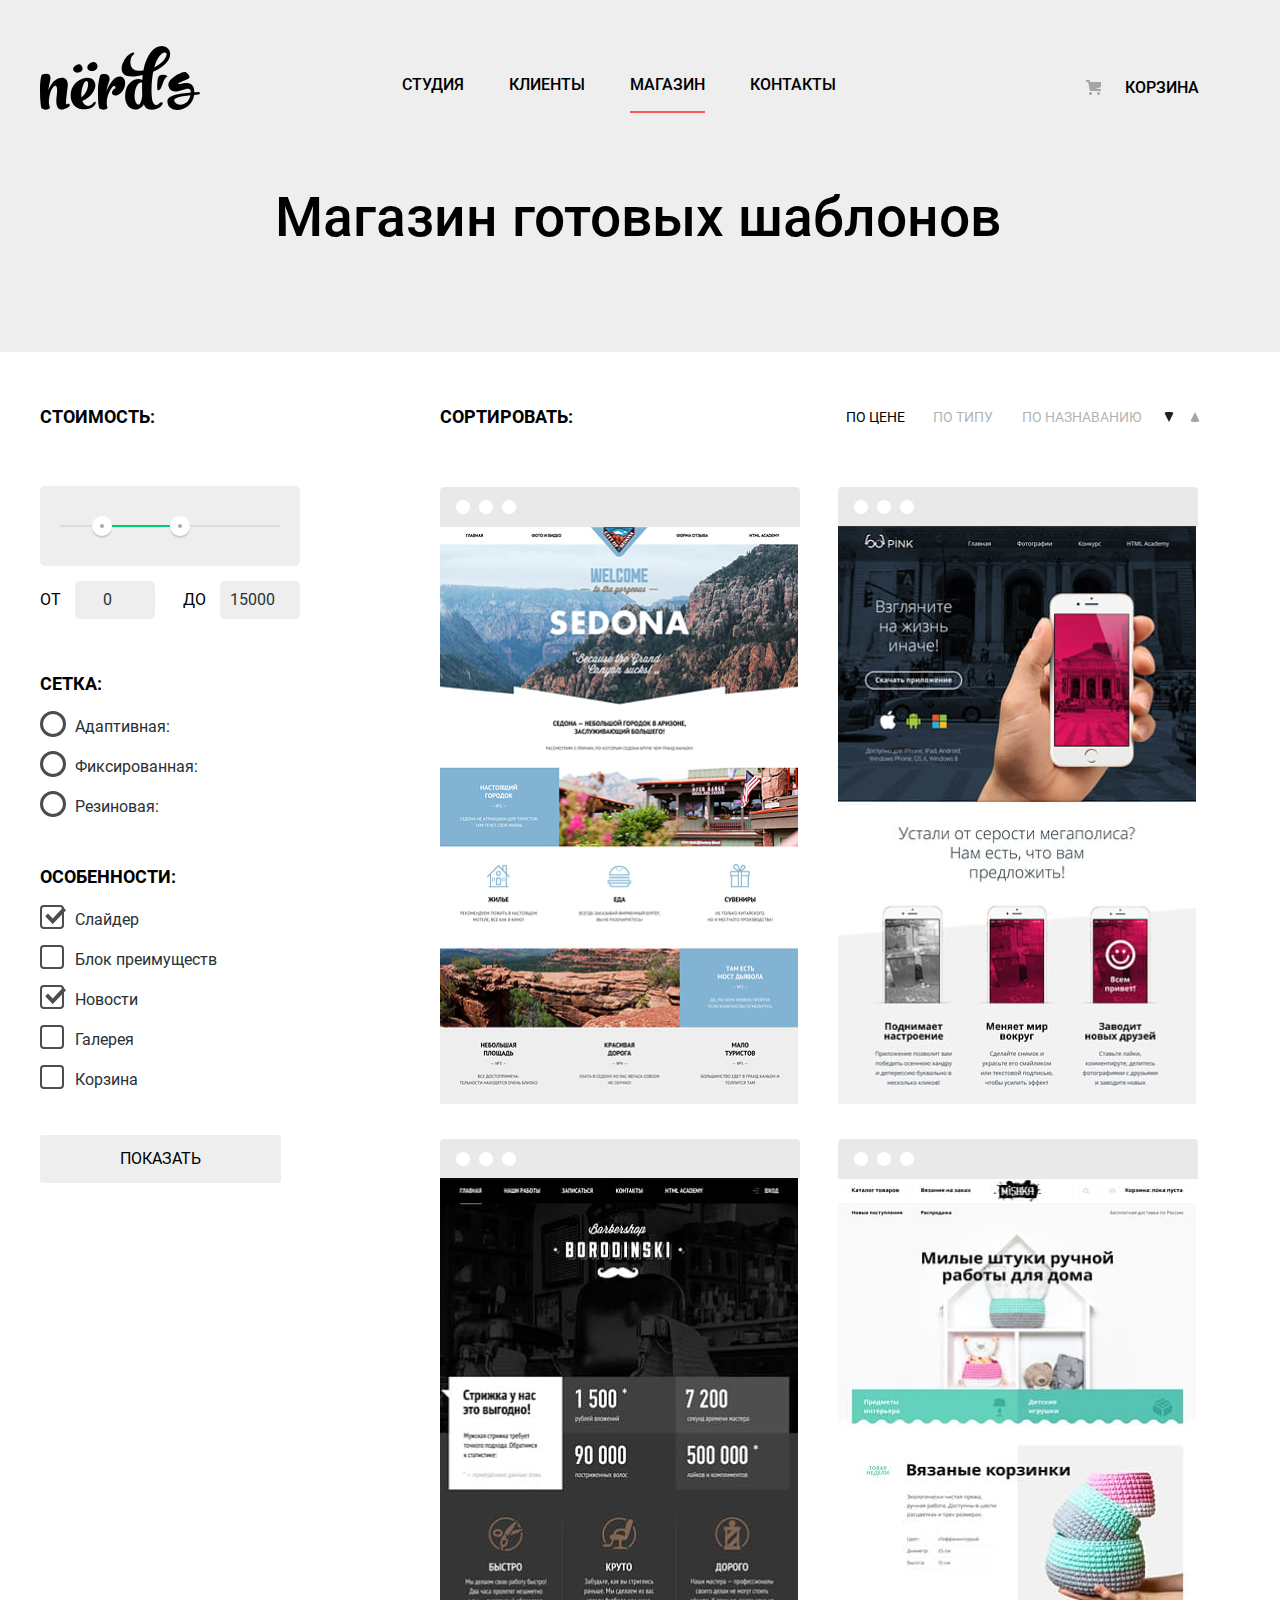
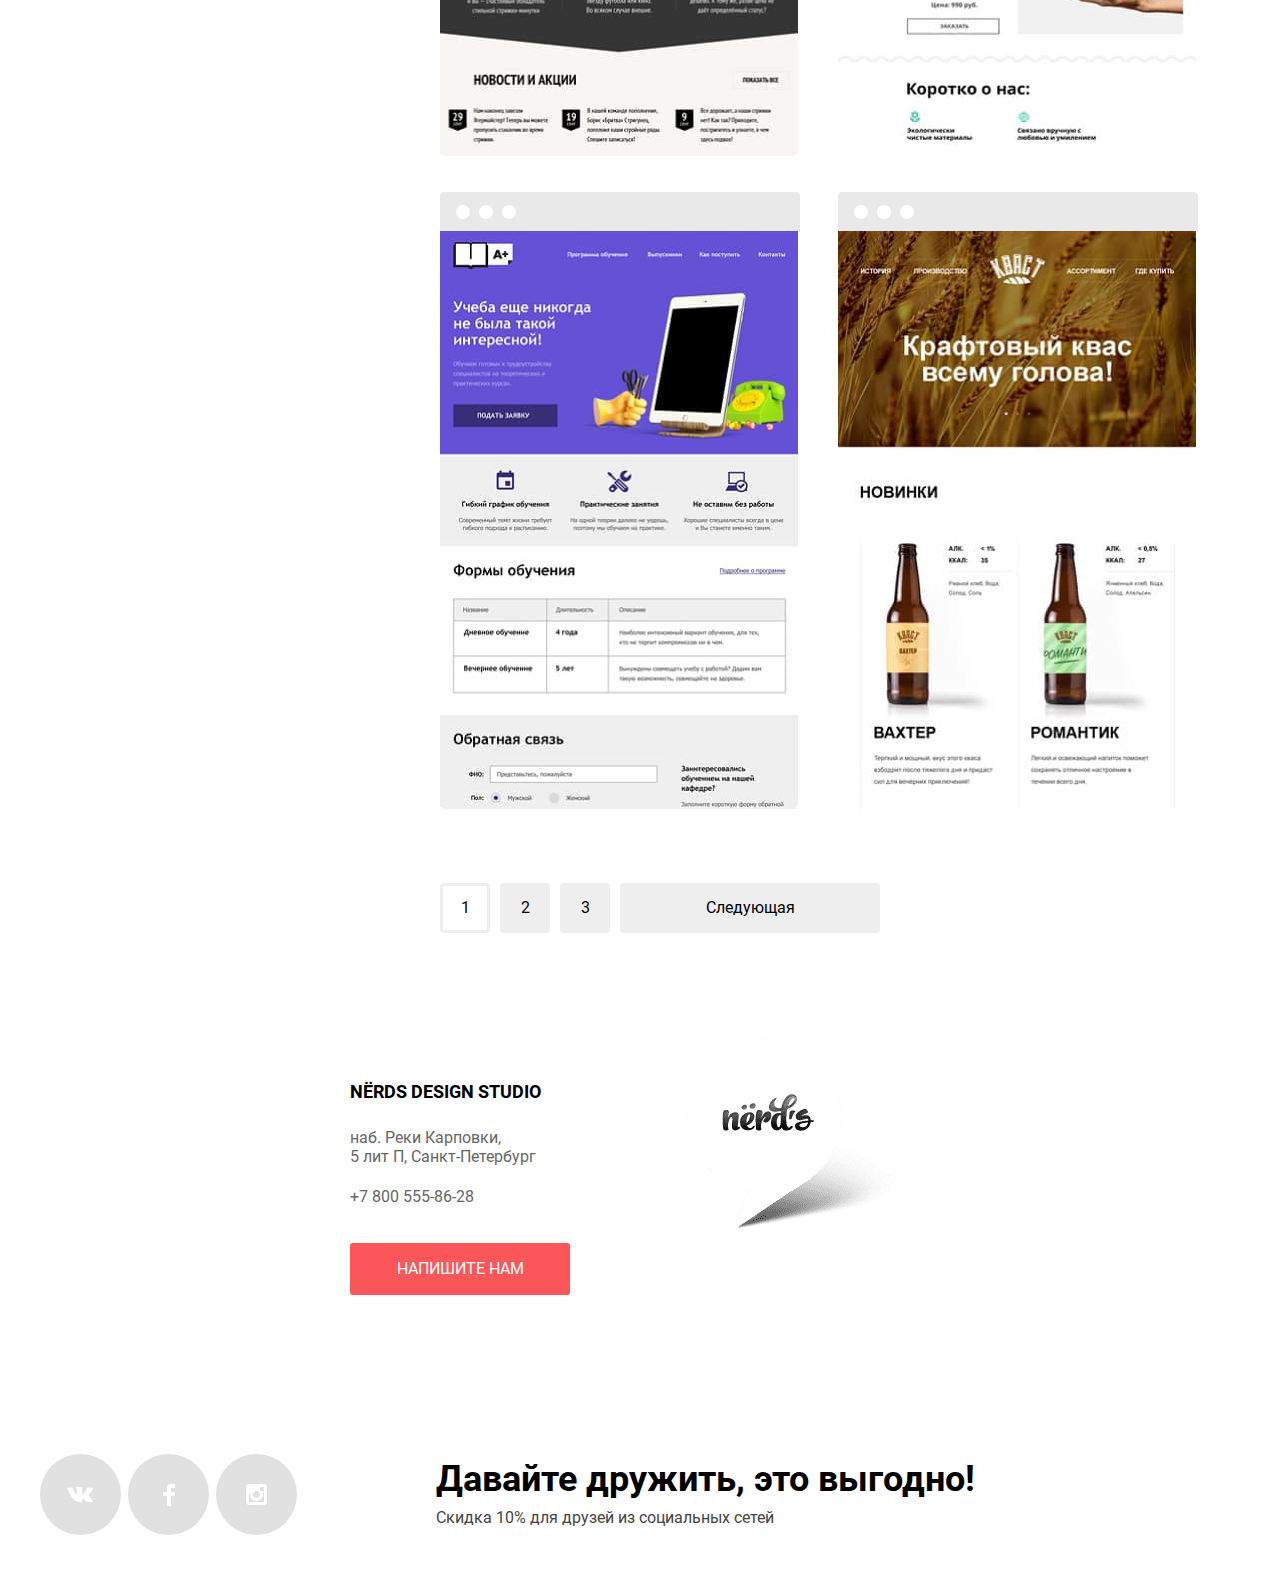
==== commit 40d914c8: "Проверил пиксель перфектом главную и внутр страницу" ====
--- a/catalog.html
+++ b/catalog.html
@@ -10,7 +10,7 @@
   <link rel="manifest" href="manifest.webmanifest">
   <link rel="preconnect" href="https://fonts.gstatic.com">
   <link rel="stylesheet" href="css/normalize.css">
-  <link rel="stylesheet" href="css/style.css">
+  <link rel="stylesheet" href="css/style.min.css">
 </head>
 
 <body class="page-body">
@@ -41,14 +41,14 @@
       <section class="sort-header-wrapper">
         <ul class="sort-header-list">
           <li class="sort-header-item">
-            <h3 class="sort-title filter-title">Стоимость:</h3>
+            <h3 class="sort-title">Стоимость:</h3>
           </li>
           <li class="sort-header-item">
             <h3 class="sort-title assort-title">Сортировать:</h3>
           </li>
           <li class="sort-header-item">
           <li class="sort-header-item">
-            <button type="button" class="sort-button">По цене</button>
+            <button type="button" class="sort-button sort-button--active">По цене</button>
             <button type="button" class="sort-button">По типу</button>
             <button type="button" class="sort-button">По назнаванию</button>
             <button class="button sort-button-down" type="button"></button>
@@ -157,7 +157,7 @@
               <a href="#" class="result-link"><img src="img/sedona-result-1.jpg" width="358" height="578"
                   alt="Седона Сайт по бронированию"></a>
               <div class="result-info">
-                <h2 class="result-info-title">Sedona</h2>
+                <h2 class="result-info-title">Sedona </h2>
                 <p class="result-info-text">Информационный сайт для туристов</p>
                 <a class="result-info-price button--red" href="#">9 900 ₽</a>
               </div>
@@ -203,17 +203,17 @@
               </div>
             </li>
           </ul>
+          <div class="page-wrapper">
+            <ul class="page-list">
+              <li class="page-item"><a class="page-link page-link--active">1</a></li>
+              <li class="page-item"><a href="#" class="page-link">2</a></li>
+              <li class="page-item"><a href="#" class="page-link">3</a></li>
+
+              <li class="page-item"><a href="#" class="page-link page-link--next">Следующая</a></li>
+            </ul>
+          </div>
         </section>
       </div>
-      <!--//!page-wrapper-->
-      <section class="page-wrapper">
-        <ul class="page-list">
-          <li class="page-item"><a class="page-link page-link--active">1</a></li>
-          <li class="page-item"><a href="#" class="page-link">2</a></li>
-          <li class="page-item"><a href="#" class="page-link">3</a></li>
-          <li class="page-item"><a href="#" class="page-link page-link--next">Следующая</a></li>
-        </ul>
-      </section>
     </div>
   </main>
   <footer>
@@ -221,7 +221,7 @@
     <section class="map-wrapper">
       <div class="map-address">
         <h3 class="address-title">NЁRDS DESIGN STUDIO</h3>
-        <p class="address-txt">наб. Реки Карповки, 5 лит П, Санкт-Петербург</p>
+        <p class="address-txt">наб. Реки Карповки,<br> 5 лит П, Санкт-Петербург</p>
         <a href="tel:+78005558628">+7 800 555-86-28</a>
         <button class="button button--red address-button" type="button">Напишите нам</button>
       </div>
--- a/css/style.min.css
+++ b/css/style.min.css
@@ -0,0 +1,28 @@
+/*! Font */
+@font-face{font-family:"Roboto";src:local("Roboto"),local("Roboto"),url(/fonts/roboto.woff2) format(woff2),url(/fonts/roboto.woff) format(woff);font-weight:400;font-style:normal}@font-face{font-family:"Roboto";src:local("Roboto"),local("Roboto"),url(/fonts/robotomedium.woff2) format(woff2),url(/fonts/robotomedium.woff) format(woff);font-weight:500;font-style:normal}@font-face{font-family:"Roboto";src:local("Roboto"),local("Roboto"),url(/fonts/robotobold.woff2) format(woff2),url(/fonts/robotobold.woff) format(woff);font-weight:700;font-style:normal}
+/*!Root*/
+:root{--main-bg-color:#ffffff;--header-bg-color:#eeeeee;--icon-bg-color:#e1e1e1;--border-color:#D7DCDE;--border-color-label:#4d4d4d;--border-color-hover:#B4B9BB;--border-color-focus:#000;--border-color-incorrect:#E74246;--button-red:#FB565A;--button-red--hover:#E74246;--button-red--active:#D7373B;--button-green:#00CA74;--button-green--hover:#00BC6C;--button-green--active:#00AA62;--button-yellow:#EFC849;--button-yellow--hover:#EAB534;--button-yellow--active:#E5A722;--button-gray:#EEEEEE;--button-gray--hover:#DFDFDF;--button-gray--active:#D5D5D5;--txt-black:#000000;--txt-darkgray:#283136;--txt-gray:#444444;--txt-map-gray:#666666;--txt-white:#ffffff;--general-font-size:16px}
+/*! Button */
+.button{font-size:var(--general-font-size);line-height:18px;border-radius:3px;border:0;text-transform:uppercase;color:var(--txt-white);padding:17px 40px;display:inline-block;text-decoration:none}.button--red{background-color:var(--button-red)}.button--red:focus,.button--red:hover{background-color:var(--button-red--hover);transition:background,.3s ease}.button--red:active{background-color:var(--button-red--active);transition:background,.3s ease}.button--yellow{background-color:var(--button-yellow)}.button--yellow:focus,.button--yellow:hover{background-color:var(--button-yellow--hover);transition:background .3s ease}.button--yellow:active{background-color:var(--button-yellow--active);transition:background .3s ease}.button--green{background-color:var(--button-green)}.button--green:focus,.button--green:hover{background-color:var(--button-green--hover);transition:background .3s ease}.button--green:active{background-color:var(--button-green--active);transition:background .3s ease}.button--gray{background-color:var(--button-gray);color:var(--txt-black)}.button--gray:focus,.button--gray:hover{background:var(--button-gray--hover);transition:background .2s ease}.button--gray:active{background:var(--button-gray--active);transition:background .2s ease}.sort-button-wrapper{display:flex;padding:10px 0}.sort-button{color:var(--txt-black);opacity:.3;border:0;background:0 0;text-transform:uppercase;font-size:14px;line-height:18px}.sort-button--active{opacity:1}.sort-button-down,.sort-button-up{background:0 0;border:0;padding:0;margin:0;border-left:5px solid transparent;border-right:5px solid transparent}.sort-button-down{border-top:10px solid #231f20}.sort-button-up{border-bottom:10px solid #a6a6a6}.page{color:var(--txt-black);font-family:"Roboto","Arial",sans-serif;background-color:var(--main-bg-color)}
+/*!body*/
+.page-body{padding:0;margin:0;font-size:var(--general-font-size)}
+/*!Шапка*/
+ul{padding:0;margin:0;list-style:none}.wrapper{width:1200px;margin:0 auto}.page-header{min-height:352px;background-color:var(--header-bg-color)}.basket-link,.nav-item a{color:var(--txt-black);text-decoration:none;font-size:inherit;font-weight:500;line-height:30px;text-transform:uppercase}.basket-link:focus,.basket-link:hover,.nav-item a:focus,.nav-item a:hover{color:var(--button-red);transition:color .3s ease}.basket-link:active,.nav-item a:active{color:var(--txt-black);opacity:.3;transition:opacity .3s ease}.nav-item--active a:active,.nav-item--active a:focus,.nav-item--active a:hover{color:var(--txt-black);opacity:1}.basket-link{width:72px;position:relative;padding-left:25px;margin-top:28px;margin-right:43px}.basket-link::before{position:absolute;content:'';width:15px;height:15px;background-image:url(../img/basket-icon.svg);background-repeat:no-repeat;background-position:0 0;top:7px;left:-14px}.visually-hidden{position:absolute;clip:rect(0 0 0 0);width:1px;height:1px;margin:-1px}.slider-wrapper{display:flex;flex-wrap:wrap;margin-bottom:80px;min-height:355px}.slider-title{width:490px;margin:0 0 25px;padding:0;font-size:55px;line-height:55px;font-weight:500}.slider-txt-wrapper{padding-top:80px;width:400px}.slider-txt{margin:0 0 40px;color:var(--txt-darkgray);line-height:24px;font-weight:400}.button-more{width:240px}.slider-list{position:relative}.slider-controls{display:flex;flex-wrap:wrap;position:absolute;bottom:100px;left:140px;z-index:2}.slider-button{width:18px;height:18px;background-color:#fff;border-radius:50%;border:0;margin-right:17px;position:relative;cursor:pointer}.slider-button--active{position:absolute;top:5px;left:5px;border:2px solid #c1c1c1;border-radius:50%;width:4px;height:4px}
+/*!Service (Услуги)*/
+.service-wrapper{margin-bottom:80px}.service-list{display:grid;grid-template-columns:repeat(auto-fit,minmax(300px,300px));gap:100px}.service-title{text-transform:uppercase;width:180px;margin:0 0 15px;padding:16px 0 0;font-size:24px;font-weight:700;line-height:30px}.service-txt{line-height:24px;width:260px;margin:0 0 30px}.service-link{width:160px;box-sizing:border-box}
+/*!About us (О нас)*/
+.about-us-wrapper{display:flex;flex-wrap:wrap;padding-bottom:45px;padding-top:43px;justify-content:space-between;border-bottom:2px solid var(--header-bg-color)}.about-us-title{padding-top:31px;font-size:45px;font-weight:500;line-height:45px;margin:0 0 35px}.about-us-txt-wrapper{width:650px}.about-us-subtitle,.about-us-txt{color:var(--txt-darkgray);line-height:24px}.about-us-txt{width:645px;font-weight:400;margin:0 0 40px}.about-us-subtitle{font-size:var(--general-font-size);width:325px;margin:0 0 25px;text-transform:uppercase}.about-us-list{padding:0 0 0 37px}.about-us-item{color:var(--txt-darkgray);line-height:24px;margin:0 0 24px;width:400px;position:relative}.about-us-item::before{position:absolute;content:"";top:10px;left:-35px;width:25px;height:2px;background-color:var(--button-red)}.about-us-stat{width:385px}.about-us-img{margin:0 0 30px -11px}.about-us-signin-txt{text-transform:uppercase;display:inline-block;font-weight:700;line-height:24px;margin:0 0 33px;width:360px}.about-us-signin-list{width:385px;margin:0 0 0 -13px;display:grid;grid-template-columns:repeat(auto-fit,minmax(100px,100px));row-gap:10px;-moz-column-gap:20px;column-gap:20px}.about-us-signin-list dt{font-size:45px;font-weight:700;line-height:64px;margin:0;display:flex;flex-wrap:wrap}.about-us-signin-list dt span{font-size:26px;font-weight:700;line-height:40px;margin-top:4px}.about-us-signin-list dd{color:var(--txt-darkgray);font-size:inherit;line-height:18px;width:125px;padding:0;margin:0;grid-row:2}
+/*!Client (Клиенты)*/
+.client-wrapper{padding:50px 0 35px;margin-bottom:70px;border-bottom:2px solid var(--header-bg-color)}.client-list{display:flex;flex-wrap:wrap;align-items:center}.client-item:first-child{margin-left:30px}.client-item{position:relative;margin-left:90px;margin-bottom:10px}.client-item:not(:first-child):before{position:absolute;content:"";top:10px;left:-44px;width:2px;height:52px;background-color:var(--header-bg-color)}.client-item:last-child::after{height:0}.client-item a{opacity:.2}.client-item a:focus,.client-item a:hover{opacity:1;transition:opacity .2s ease}.client-item a:active{opacity:.1;transition:opacity .2s ease}
+/*!Map (Карта)*/
+.map-wrapper{position:relative;margin-bottom:10px}.map-address{box-sizing:border-box;width:320px;height:310px;padding-top:50px;padding-left:50px;padding-right:50px;background:var(--main-bg-color);position:absolute;z-index:10;bottom:48px;left:300px}.address-title{font-size:18px;margin:0 0 27px}.address-txt{color:var(--txt-map-gray);width:200px;margin:0 0 22px}.map-address a{color:var(--txt-map-gray);text-decoration:none}.address-button{width:220px;margin:37px 0 0}.map-marker-img{position:absolute;top:70px;right:362px}
+/*!write popup (Напишите нам)*/
+.popup{display:none}.write-wrapper-popup{position:relative;width:960px}.write-popup{position:absolute;background-color:var(--main-bg-color);bottom:-7px;left:48%;z-index:20}.button-close-popup{position:relative;cursor:pointer}.button-close-popup:hover::after,.button-close-popup:hover::before{background-color:#fb565a;opacity:1;transition:opacity .2s ease}.button-close-popup:active::after,.button-close-popup:active::before{opacity:.1;transition:opacity .2s ease}.button-close-popup::after,.button-close-popup::before{position:absolute;content:"";transform:rotate(-45deg);top:88px;right:91px;width:21px;height:2px;background-color:#fb565a;opacity:.3}.button-close-popup::before{transform:rotate(45deg)}.write-wrapper-popup form{box-shadow:0 20px 40px rgba(0,0,0,.4);width:760px;padding:65px 100px;display:grid;grid-template-columns:1fr 1fr;-moz-column-gap:40px;column-gap:40px;margin-bottom:7px}.write-wrapper-popup label{line-height:18px;font-weight:700;display:flex;flex-direction:column}.write-wrapper-popup input,.write-wrapper-popup textarea{margin-top:10px;padding:15px;border:2px solid var(--border-color);resize:none;border-radius:3px}.write-wrapper-popup input:hover,.write-wrapper-popup textarea:hover{border-color:var(--border-color-hover);transition:border-color .2s ease}.write-wrapper-popup input:focus,.write-wrapper-popup textarea:focus{border-color:var(--border-color-focus);transition:border-color .2s ease}.write-form-title{margin:0 0 35px;font-size:45px;grid-column:1/-1}.write-textarea-title{margin:35px 0 0;grid-column:1/-1}.write-form textarea{grid-column:1/-1;margin-bottom:45px}.button-write{width:260px}
+/*! copyright */
+.copyright-wrapper{margin:0 auto;min-height:190px;display:flex;align-items:center}.copyright-list{display:flex;flex-wrap:wrap;width:266px;margin-right:130px}.copyright-item,.copyright-item a{display:flex;align-items:center;justify-content:center}.copyright-item{margin-right:7px}.copyright-item a{width:81px;height:81px;background-color:var(--icon-bg-color);border-radius:50%}.copyright-item a:focus,.copyright-item a:hover{background-color:var(--button-red--hover);transition:background .2s ease}.copyright-item a:active{background-color:var(--button-red--active);transition:background .2s ease}.copyright-item a:active img{opacity:.3;transition:opacity .2s ease}.copyright-title{display:inline-block;margin:0 0 10px;width:660px;font-size:36px;line-height:36px;font-weight:700}.copyright-txt{margin:0;color:var(--txt-gray);line-height:22px;font-weight:400}.header-title-wrapper{width:730px;margin:0 auto}.header-title{font-size:55px;line-height:55px;font-weight:500;margin:0;padding-top:80px}.sort-header-wrapper{margin-bottom:44px}.sort-header-list{padding:50px 0 0;margin:0;text-transform:uppercase}.sort-header-item,.sort-header-list{display:flex;align-items:center}.sort-header-item:last-child{justify-content:space-between;width:360px}.sort-title{font-size:18px;line-height:30px;margin:0;width:400px}.price-range-wrapper{color:var(--txt-darkgray)}.assort-title{width:400px}.sort-result-wrapper{display:flex}
+/*! Блок фильтра стоимости */
+.sort-wrapper{width:260px;margin-right:140px}.sort-form fieldset{border:0;margin:0;padding:0}
+/*!range*/
+.range-filter{width:260px;margin-top:10px}.price-controls input,.range-controls{background-color:var(--header-bg-color);box-sizing:border-box;border-radius:5px}.range-controls{position:relative;height:80px;padding-left:20px;padding-right:20px;margin-bottom:15px;padding-top:39px}.range-controls .scale{height:2px;background-color:#d7dcdf}.range-controls .bar{width:70%;height:2px;background-color:#00ca74}.range-controls .toggle{cursor:pointer;position:absolute;top:30px;width:4px;height:4px;padding:0;border:8px solid #fff;background-color:#ababab;border-radius:50%;box-shadow:0 2px 1px 0 rgba(0,1,1,.15)}.range-controls .toggle-min{left:auto}.range-controls .toggle-max{right:70px}.price-controls{display:flex;justify-content:space-between;align-items:center;margin-bottom:50px}.filter-title,.price-controls label{text-transform:uppercase;font-size:16px}.price-controls input{width:80px;padding:10px;margin-left:10px;color:#283136;text-align:center;border:0}.filter-title{font-size:18px;line-height:30px;font-weight:700;margin-bottom:18px}.features-checkbox-list,.net-radio-list{margin-bottom:45px}.features-checkbox-item,.net-radio-item{color:var(--txt-darkgray);font-weight:400;line-height:20px;margin-bottom:20px}.features-checkbox-item label:focus,.features-checkbox-item label:hover,.net-radio-item label:focus,.net-radio-item label:hover{cursor:pointer}.features-checkbox-item label,.net-radio-item label{padding-left:35px;position:relative}.net-radio-item label::before{position:absolute;content:'';width:20px;height:20px;border:3px solid var(--border-color-label);border-radius:50%;top:-6px;left:0}.net-radio-item input:checked+label::after{position:absolute;content:"";width:9px;height:9px;background:var(--border-color-label);border-radius:50%;top:3px;left:9px}.features-checkbox-item label::before{position:absolute;content:'';width:20px;height:20px;top:-5px;left:0;border:2px solid var(--border-color-label);border-radius:4px}.features-checkbox-item input:checked+label::after{position:absolute;content:'';background-image:url(../img/check-mark.svg);width:21px;height:17px;top:-3px;left:5px}.view-button{padding:15px 80px}
+/*! Резльтат фильтра*/
+.result-list{display:flex;flex-wrap:wrap;padding-top:50px}.result-item{margin-bottom:70px;position:relative}.result-item::before,.result-item:hover::before{position:absolute;content:'';top:-39px;left:0;background-image:url(../img/result-browser.svg);width:360px;height:40px}.result-item:hover{box-shadow:0 4px 4px 0 rgba(0,0,0,.25);transition:box-shadow .2s ease}.result-item:hover::before{cursor:pointer;background-image:url(../img/result-browser-hover.svg);transition:background-image .2s ease}.result-item:nth-child(odd){margin-right:40px}.result-item img{-o-object-fit:contain;object-fit:contain;background-color:#fff}.result-info{display:none;transition:display .2s linear}.result-item:hover .result-info{display:flex;flex-direction:column;flex-wrap:wrap;align-items:center;text-align:center;box-sizing:border-box;background:var(--header-bg-color);position:absolute;bottom:0;left:0;width:360px;padding:20px 55px;margin:0 auto;min-height:230px}.result-info-title{width:255px;margin:0 0 15px;font-size:18px;line-height:30px;font-weight:700;text-transform:uppercase}.result-info-title:focus,.result-info-title:hover{color:var(--button-red);transition:color .2s ease}.result-info-title:active{color:var(--txt-black);opacity:.3;transition:opacity .2s ease}.result-info-text{width:255px;font-size:16px;text-align:center;color:var(--txt-map-gray);line-height:18px;margin:0 0 32px}.result-info-price{width:200px;box-sizing:border-box;display:inline-block;padding:15px 70px;border-radius:3px;color:var(--txt-white);text-decoration:none}.header-wrapper{display:flex;flex-wrap:wrap;justify-content:space-between;padding:45px 0 0}.header-logo{width:160px;height:65px}.header-logo:focus,.header-logo:hover{opacity:.7;transition:opacity .3s ease}.header-logo:active{opacity:.3}.nav-list{display:flex;flex-wrap:wrap;margin-top:25px;max-width:775px}.nav-item{margin-right:45px}.nav-item:first-child{margin-left:-17px}.nav-item--active{position:relative;cursor:default}.nav-item--active::after{position:absolute;content:'';bottom:-13px;left:0;background-color:var(--button-red);width:100%;height:2px}.page-list{max-width:720px;display:flex;flex-wrap:wrap;margin-bottom:20px}.page-item{margin-right:10px;margin-bottom:16px;width:50px;height:50px}.page-link{background-color:var(--button-gray);text-decoration:none;color:var(--txt-black);border-radius:3px;display:inline-flex;align-items:center;justify-content:center;width:50px;height:50px}.page-link:focus:not(.page-link--active),.page-link:hover:not(.page-link--active){background-color:var(--button-gray--hover);transition:background .2s ease}.page-link:active:not(.page-link--active){opacity:.3;color:var(--txt-black);transition:color .2s ease;box-shadow:0 3px 0 0 rgba(0,1,1,.1)}.page-link--active{background-color:var(--main-bg-color);border:3px solid var(--button-gray);width:44px;height:44px}.page-link--next{padding:17px 75px;box-sizing:border-box;width:260px;height:50px}
